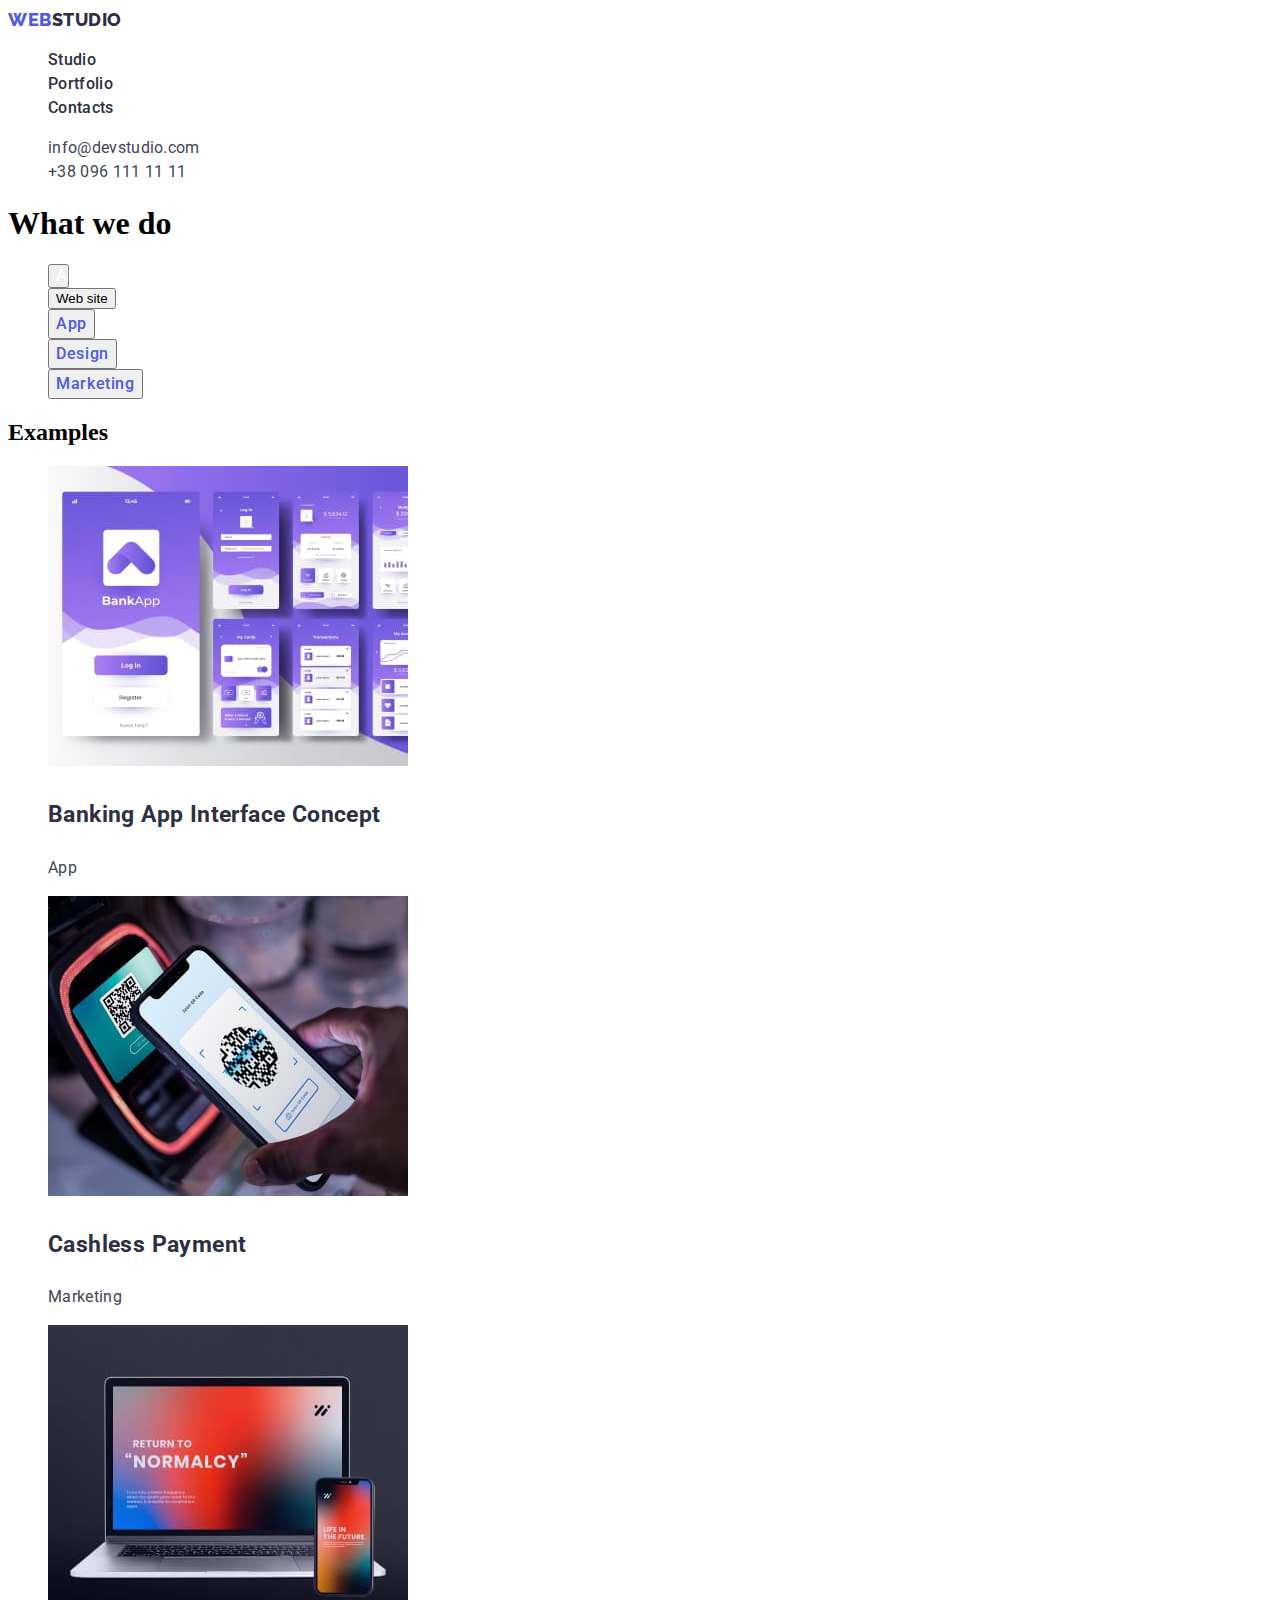
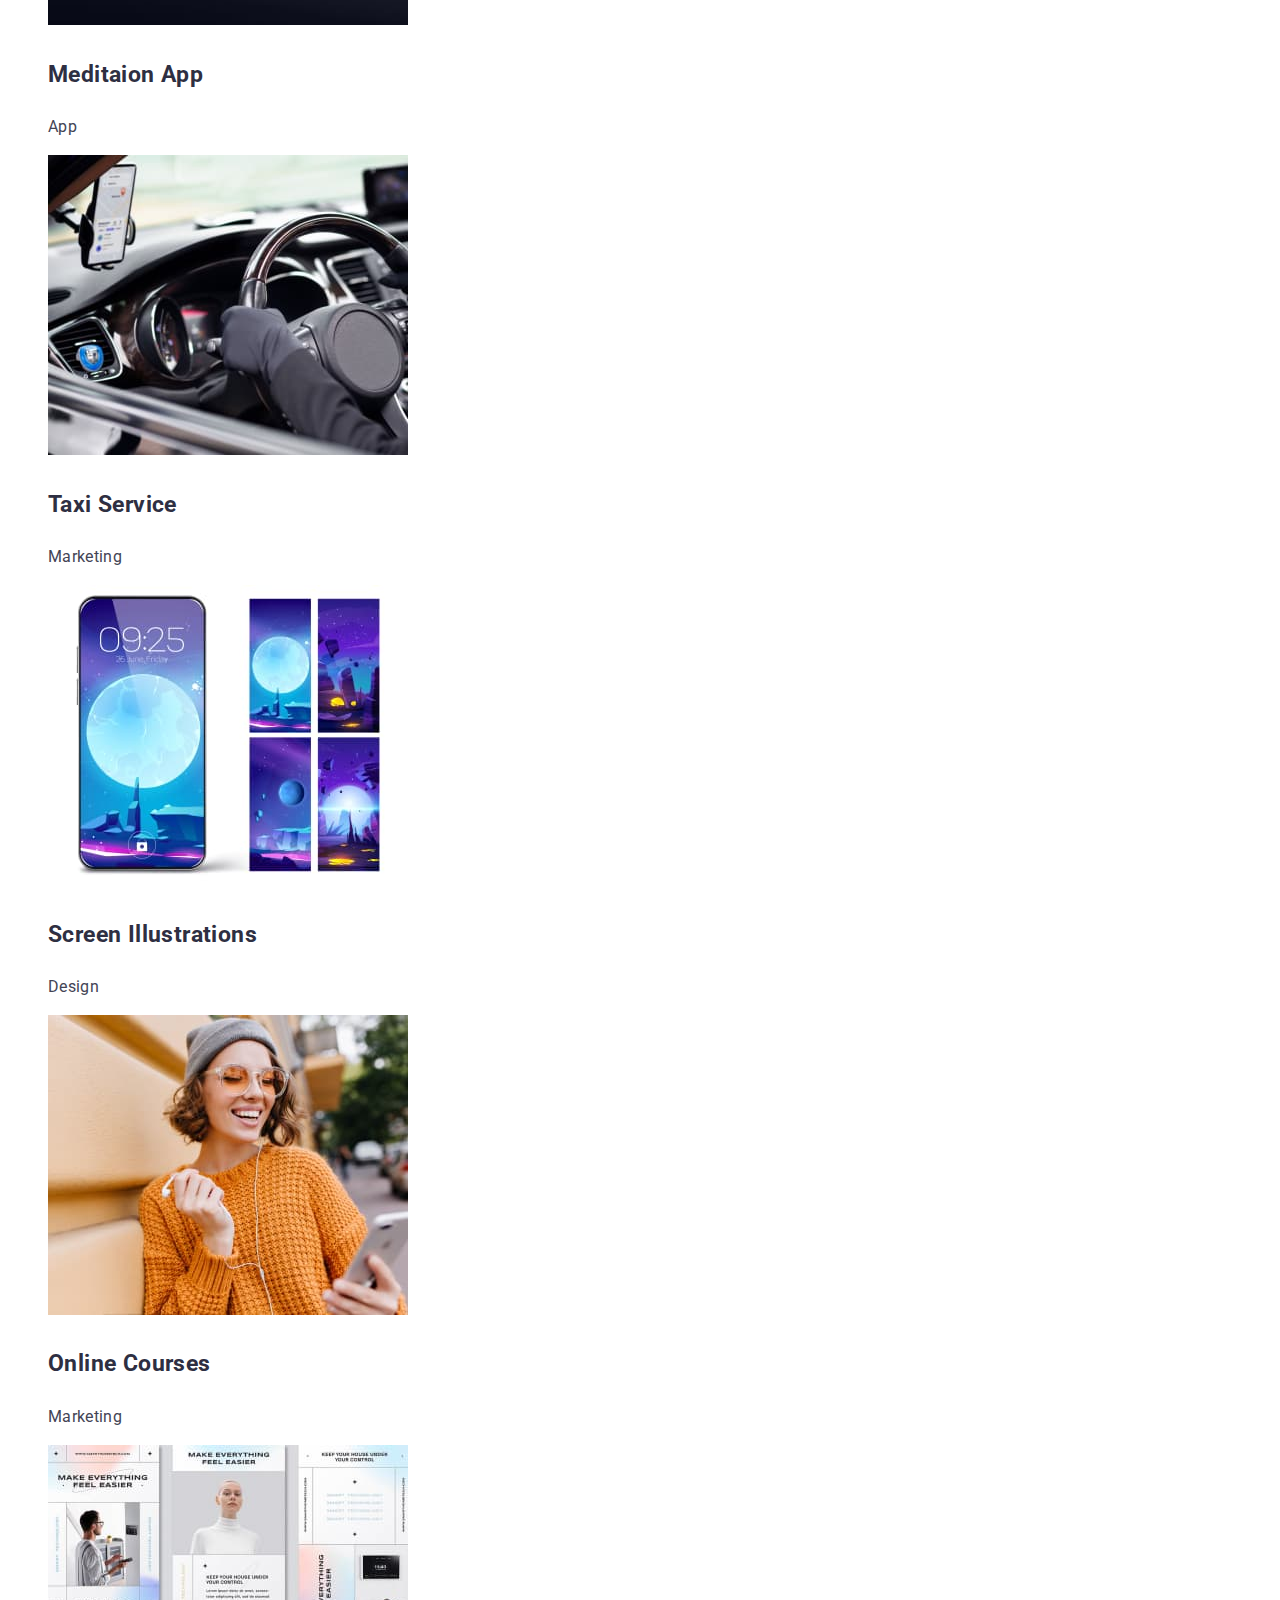
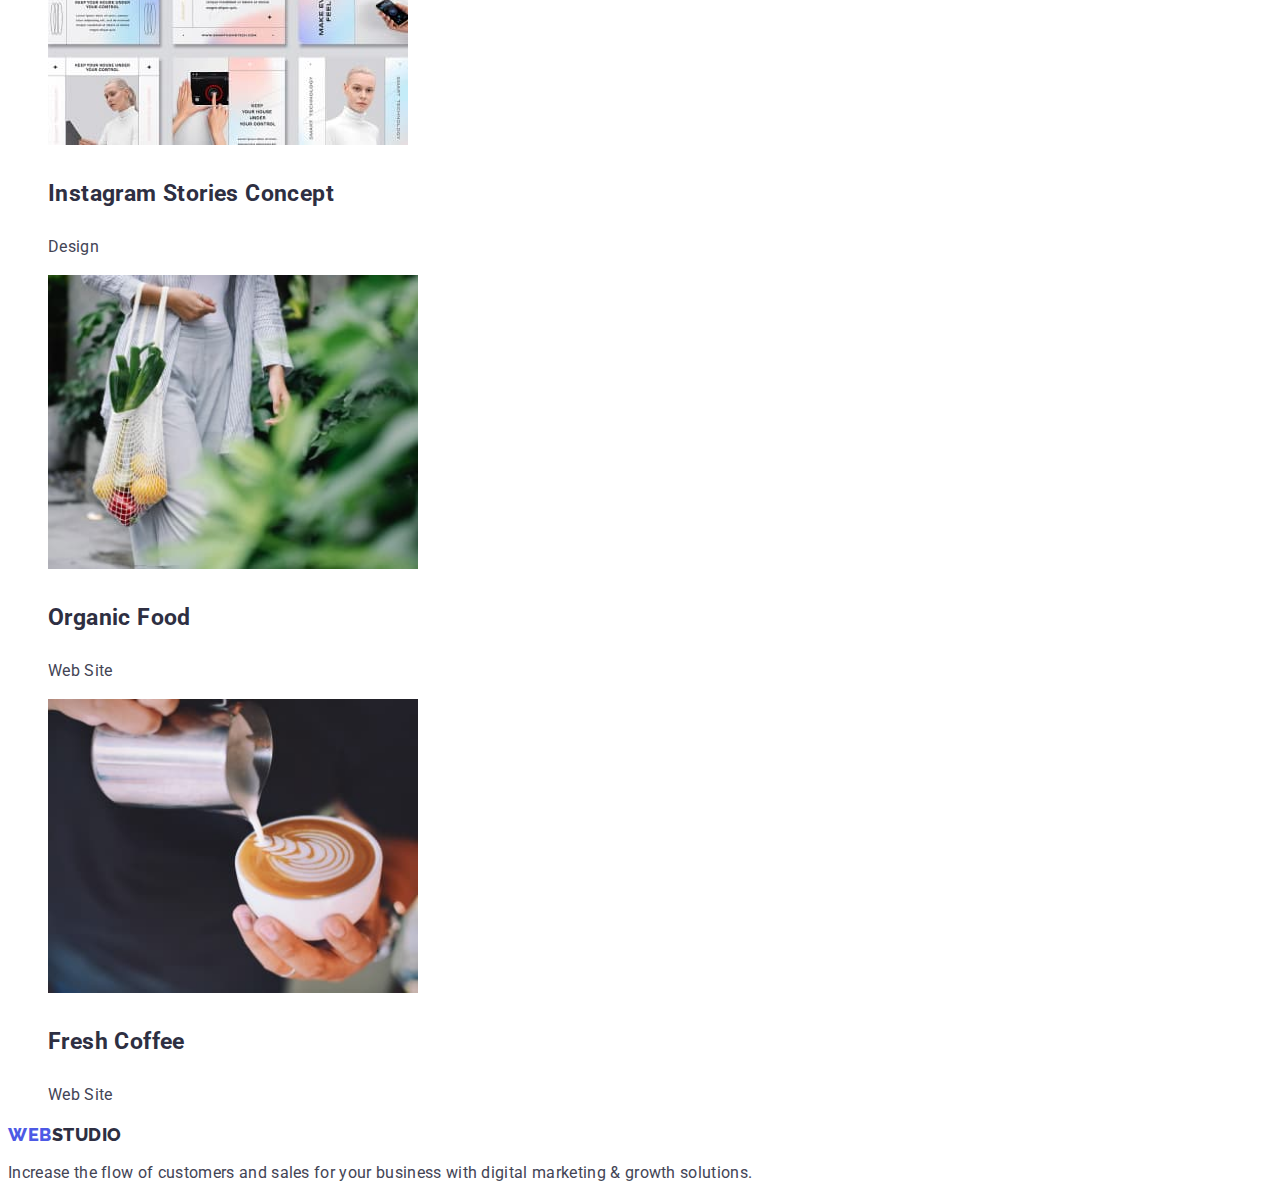
==== portfolio.html @ 1538d52d "Add files via upload" ====
<!DOCTYPE html>
<html lang="en">
<head>
    <meta charset="UTF-8">
    <meta name="viewport" content="width=device-width, initial-scale=1.0">
    <link href="https://fonts.googleapis.com/css2?family=Raleway:wght@700&family=Roboto:wght@400;500;700;900&display=swap" rel="stylesheet">
    <link rel="stylesheet" href="./styles.css">
    <title>Portfolio</title>
</head>
<body class = "page">
<!--header-->
  <header>
    <!--navigation-->
    <nav>
      <a class="logo" href="index.html" >Web<span class="logo-studio-black">Studio</span></a>
      <ul class="navigation">
        <li>
          <a class="list-description" href="./index.html" >Studio</a>
        </li>
        <li>
          <a class="list-description" href="./portfolio.html">Portfolio</a>
        </li>
        <li>
          <a class="list-description" href="#contacts">Contacts</a>
        </li>
      </ul>
    </nav>
    <!--header contacts-->
    <ul class="contacts-header">
      <li>
        <a class="contact-list" href="mailto:info@devstudio.com">info@devstudio.com</a>
      </li>
      <li>
        <a class="contact-list"  href="tel:+380961111111">+38 096 111 11 11</a>
      </li>
    </ul>
  </header>

  <main>
<section>
  <h1 class="hidden-title">What we do</h1>
    <ul class="example-buttons">
      <li><button class="button-portfolio-special" type="button" >All</button></li>
      <!--<class="vector" href="#">-->
        <!--<img src="./images/portfolio/vector.jpg" -->
      <li><button type="button">Web site</button></li>
      <li><button class="button-portfolio" type="button">App</button></li>
      <li><button class="button-portfolio" type="button">Design</button></li>
      <li><button class="button-portfolio" type="button">Marketing</button></li>
      </ul>

    <h2 class="hidden-title">Examples</h2>

    <ul class="example-gallery">
      <li>
        <a class="link" href="#">
          <img src="./images/portfolio/bank-app.jpg" width=360 height=300 alt="Bank app example">
          <h3>Banking App Interface Concept</h3>
          <p class="example-text">App</p>
        </a>
      </li>
      <li>
        <a class="link" href="#">
          <img src="./images/portfolio/code.jpg" width=360 height=300 alt="QR code">
          <h3>Cashless Payment</h3>
          <p class="example-text">Marketing</p>
        </a>
      </li>
      <li>
        <a class="link" href="#">
          <img src="./images/portfolio/return.jpg" width=360 height=300 alt="Meditation app">
          <h3>Meditaion App</h3>
          <p class="example-text">App</p>
        </a>
      </li>
      <li>
        <a class="link" href="#">
          <img src="./images/portfolio/wheel.jpg" width=360 height=300 alt="Taxi Service">
          <h3>Taxi Service</h3>
          <p class="example-text">Marketing</p>
        </a>
      </li>
      <li>
        <a class="link" href="#">
          <img src="./images/portfolio/screen.jpg" width=360 height=300 alt="Phone screen">
          <h3>Screen Illustrations</h3>
          <p class="example-text">Design</p>
        </a>
      </li>
      <li>
        <a class="link" href="#">
          <img src="./images/portfolio/modern.jpg" width=360 height=300 alt="Women with earbuds">
          <h3><span lang="en">Online Courses</span></h3>
          <p class="example-text">Marketing</p>
        </a>
      </li>
     
      <li>
        <a class="link" href="#">
          <img src="./images/portfolio/feautures.jpg" width=360 height=300 alt="Instagram">
          <h3>Instagram Stories Concept</h3>
          <p class="example-text">Design</p>
        </a>
      </li>
      <li>
        <a class="link" href="#">
          <img src="./images/portfolio/nature.jpg" width=370 height=294 alt="Food">
          <h3>Organic Food</h3>
          <p class="example-text">Web Site</p>
        </a>
      </li>
      <li>
        <a class="link" href="#">
          <img src="./images/portfolio/coffee.jpg" width=370 height=294 alt="Coffee">
          <h3>Fresh Coffee</h3>
          <p class="example-text">Web Site</p>
        </a>
      </li>
</ul>

</section>
  </main>

  <footer>
    <a class="logo" href="index.html">Web<span class ="logo-studio-black">Studio</span></a>
    <p class="description">Increase the flow of customers and sales for your business with digital marketing & growth solutions.</p>
</footer>
</body>
</html>
---- styles.css ----
:root{
    --primary-font:'Roboto', sans-serif;
    --secondary-font: 'Raleway';
}
*{
  font-style: normal;
  list-style: none;
  text-decoration: none;
}
/*==================HEADER===============*/
.logo{
    font-family:var( --secondary-font);
font-weight: 800;
font-size: 18px;
line-height: 1.33;
display: flex;
letter-spacing: 0.03em;
text-transform: uppercase;
color: #4D5AE5;
}
.logo-studio-black{
    font-family: var( --secondary-font);
font-style: normal;
font-weight: 800;
font-size: 18px;
line-height: 1.33;
display: flex;
letter-spacing: 0.03em;
text-transform: uppercase;

/* NAVY BLUE */

color: #2E2F42;

}
.list-description{
font-family: var( --primary-font);
font-weight: 500;
font-size: 16px;
line-height: 1.5;
letter-spacing: 0.02em;

/* NAVY BLUE */

color: #2E2F42;
}

.contact-list{
    font-family: var( --primary-font);
    font-weight: 400;
    font-size: 16px;
    line-height: 1.5;
    letter-spacing: 0.02em;
    color: #434455; 
}

/*==================/HEADER===============*/
/*==================HERO===============*/
.main-title{
    font-family: var( --primary-font);
font-weight: 700;
font-size: 56px;
line-height: 1.07;
letter-spacing: 0.02em;
}

.hero-button{
font-family: var( --primary-font);
font-weight: 500;
font-size: 16px;
line-height: 1.5;
display: flex;
align-items: center;
letter-spacing: 0.04em;
color: #FFFFFF;
cursor: pointer;
}
/*==================/HERO===============*/

/*==================Methods===============*/
.methods{
    font-family: var( --primary-font);
font-weight: 500;
font-size: 20px;
line-height: 1.2;
letter-spacing: 0.02em;

/* NAVY BLUE */

color: #2E2F42;
}
.description{
font-family: var( --primary-font);
font-weight: 400;
font-size: 16px;
line-height: 1.2;
letter-spacing: 0.02em;
color: #434455;

}
/*==================/Methods===============*/

/*==================Section===============*/
.subtitle{
    font-family: var( --primary-font);
font-weight: 700;
font-size: 36px;
line-height: 0.9;

letter-spacing: 0.02em;
text-transform: capitalize;

/* NAVY BLUE */
color: #2E2F42;
}

/*==================PORTFOLIO===============*/
.button-portfolio-special{
    width: 21px;
    height: 24px;
    
    /* Button Text */
    
    font-family: var( --primary-font);
    font-weight: 500;
    font-size: 16px;
    line-height: 1.5;
    /* identical to box height, or 150% */
    
    display: flex;
    align-items: center;
    text-align: center;
    letter-spacing: 0.04em;
    
    color: #FFFFFF;
}
/*.vector{
    position: absolute;
    width: 16px;
    height: 16px;
    left: 482px;
    top: 213px;
    
}*/
.button-portfolio{
    font-family: var( --primary-font);
font-weight: 500;
font-size: 16px;
line-height: 1.5;
display: flex;
align-items: center;
text-align: center;
letter-spacing: 0.04em;

/* IRIS */

color: #4D5AE5;
cursor: pointer;

}
/*==================GALLERY===============*/

.link{
    font-family: var( --primary-font);
    font-weight: 500;
    font-size: 20px;
    line-height: 1.5;
    letter-spacing: 0.02em;
    
    /* NAVY BLUE */
    
    color: #2E2F42;
}
.example-text{
    font-family: var( --primary-font);
font-weight: 400;
font-size: 16px;
line-height: 1.5;
letter-spacing: 0.02em;

/* SLATE */

color: #434455;

}
/*==================/GALLERY===============*/
/*==================FOOTER===============*/
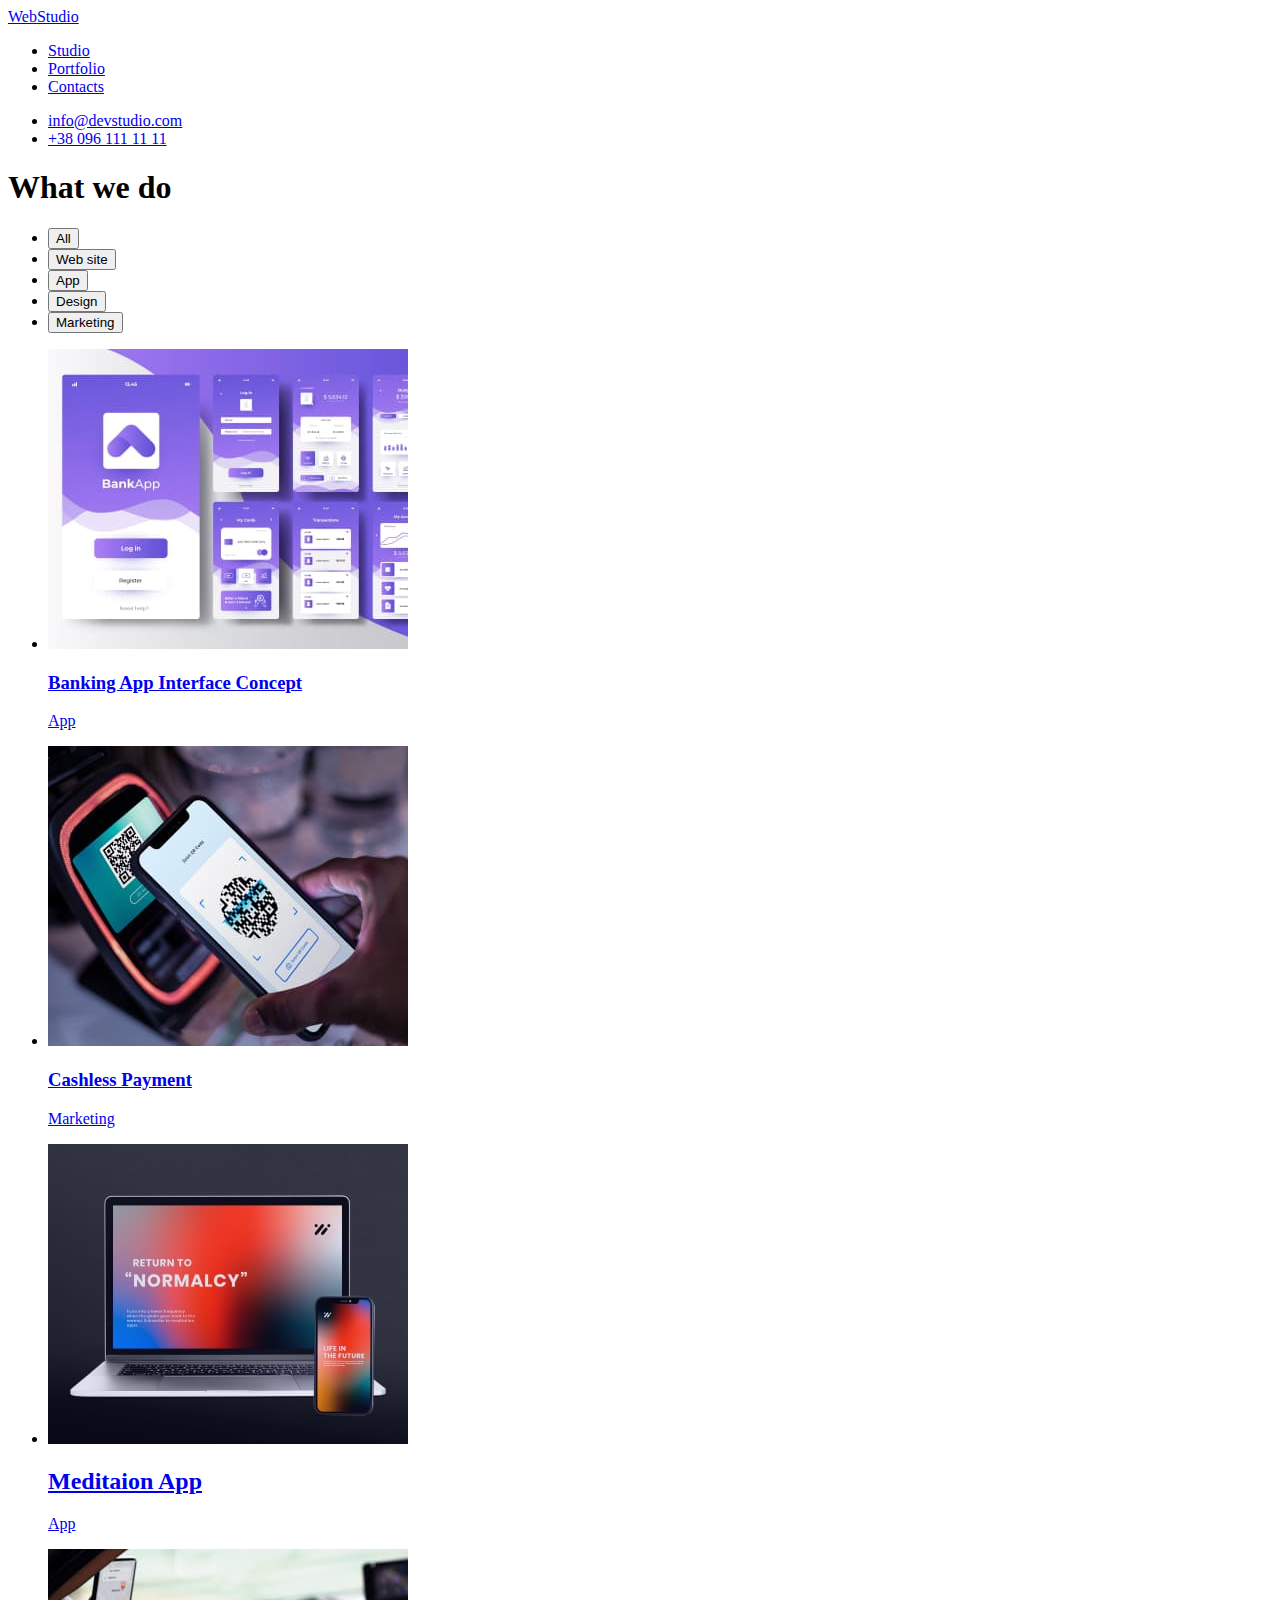
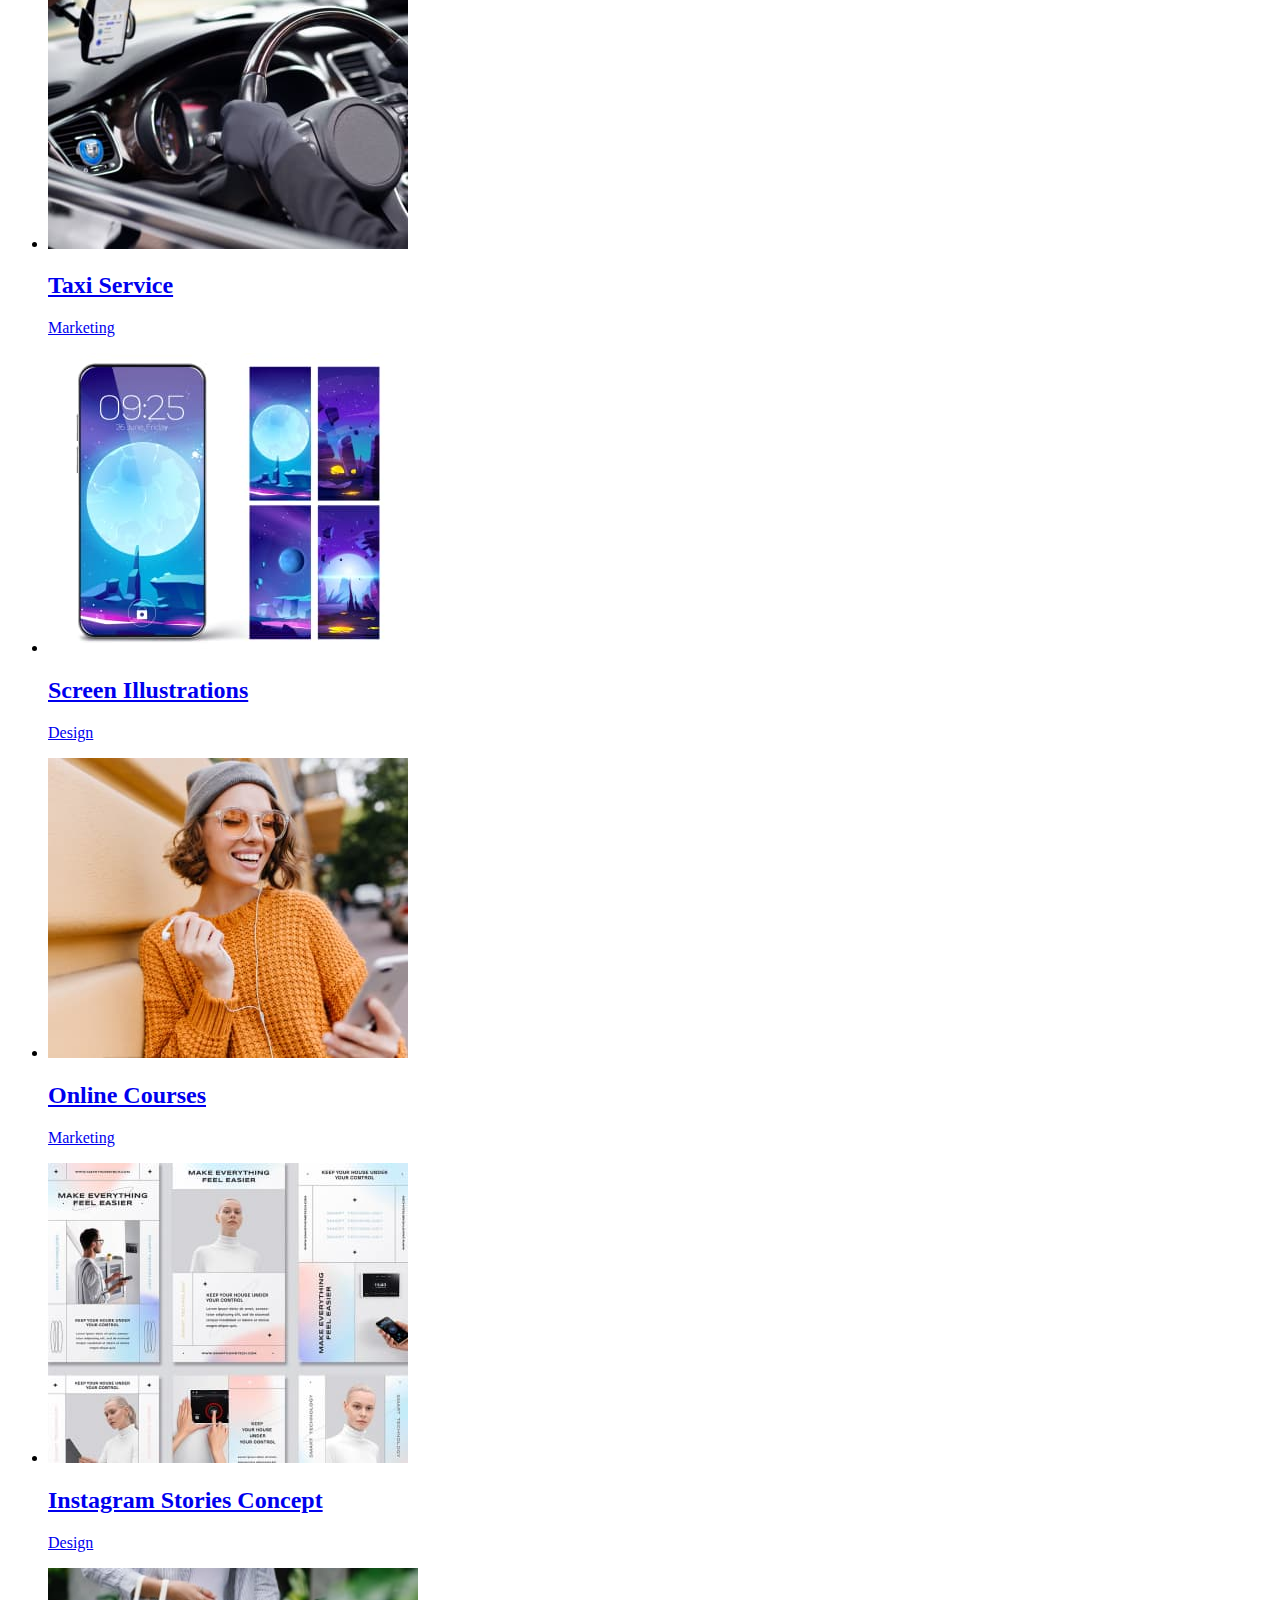
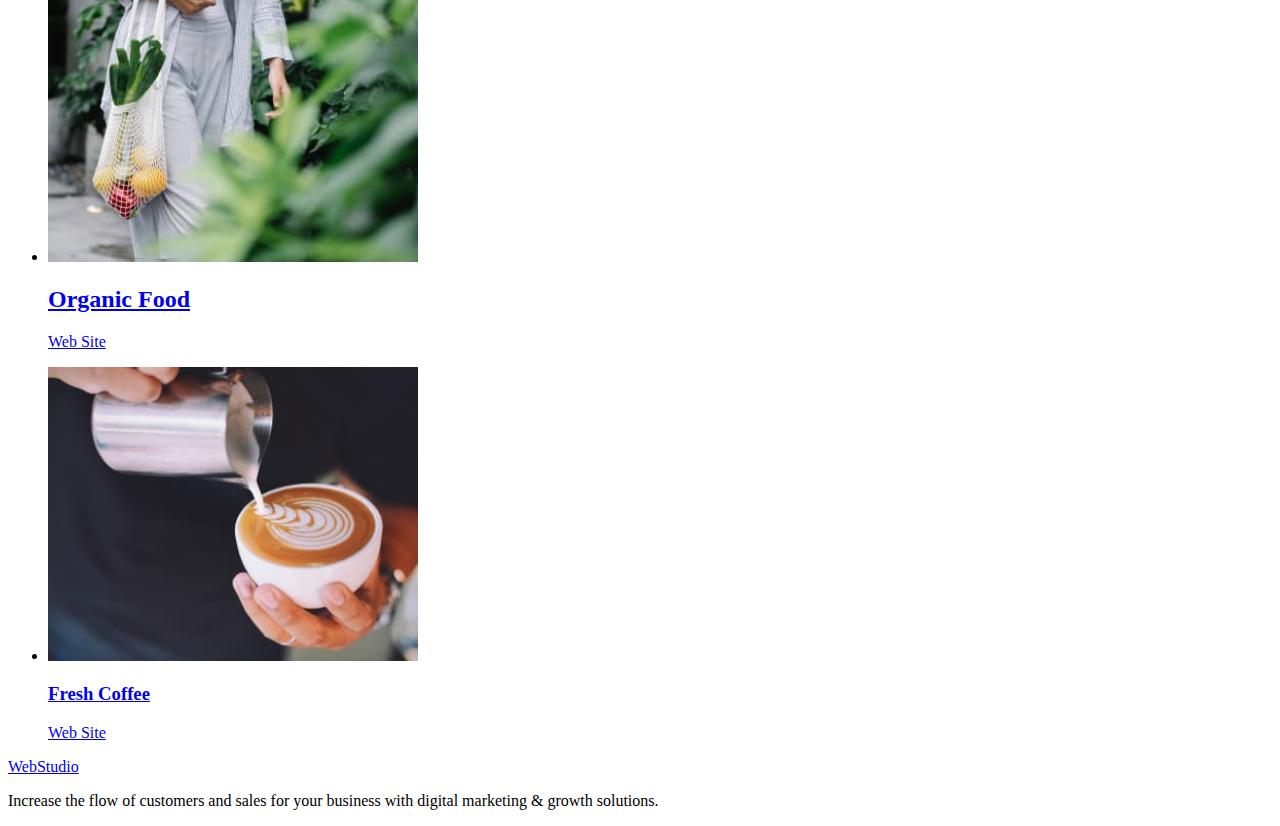
==== commit 2bcdcd04: "Add files via upload" ====
--- a/portfolio.html
+++ b/portfolio.html
@@ -3,8 +3,8 @@
 <head>
     <meta charset="UTF-8">
     <meta name="viewport" content="width=device-width, initial-scale=1.0">
-    <link href="https://fonts.googleapis.com/css2?family=Raleway:wght@700&family=Roboto:wght@400;500;700;900&display=swap" rel="stylesheet">
-    <link rel="stylesheet" href="./styles.css">
+    <link href="https://fonts.googleapis.com/css2?family=Raleway:wght@800&family=Roboto:wght@400;500;700;900&display=swap" rel="stylesheet">
+    <link rel="stylesheet" href="./css/styles.css">
     <title>Portfolio</title>
 </head>
 <body class = "page">
@@ -12,26 +12,26 @@
   <header>
     <!--navigation-->
     <nav>
-      <a class="logo" href="index.html" >Web<span class="logo-studio-black">Studio</span></a>
-      <ul class="navigation">
+      <a class ="logo" href="index.html" >Web<span class="logo-studio-black">Studio</span></a>
+      <ul class ="navigation list">
         <li>
-          <a class="list-description" href="./index.html" >Studio</a>
+          <a class="nav-link link" href="./index.html" >Studio</a>
         </li>
         <li>
-          <a class="list-description" href="./portfolio.html">Portfolio</a>
+          <a class ="nav-link link" href="./portfolio.html">Portfolio</a>
         </li>
         <li>
-          <a class="list-description" href="#contacts">Contacts</a>
+          <a class ="nav-link link" href="#contacts">Contacts</a>
         </li>
       </ul>
     </nav>
     <!--header contacts-->
-    <ul class="contacts-header">
+    <ul class="contacts-header list">
       <li>
-        <a class="contact-list" href="mailto:info@devstudio.com">info@devstudio.com</a>
+        <a class ="contact-link link" href="mailto:info@devstudio.com">info@devstudio.com</a>
       </li>
       <li>
-        <a class="contact-list"  href="tel:+380961111111">+38 096 111 11 11</a>
+        <a class ="contact-link link"  href="tel:+380961111111">+38 096 111 11 11</a>
       </li>
     </ul>
   </header>
@@ -39,78 +39,77 @@
   <main>
 <section>
   <h1 class="hidden-title">What we do</h1>
-    <ul class="example-buttons">
+    <ul class="example-buttons list">
       <li><button class="button-portfolio-special" type="button" >All</button></li>
       <!--<class="vector" href="#">-->
         <!--<img src="./images/portfolio/vector.jpg" -->
-      <li><button type="button">Web site</button></li>
+      <li><button class ="button-portfolio" type="button">Web site</button></li>
       <li><button class="button-portfolio" type="button">App</button></li>
       <li><button class="button-portfolio" type="button">Design</button></li>
       <li><button class="button-portfolio" type="button">Marketing</button></li>
       </ul>
 
-    <h2 class="hidden-title">Examples</h2>
 
-    <ul class="example-gallery">
+    <ul class="example-gallery list">
       <li>
-        <a class="link" href="#">
+        <a class="link-portfolio" href="#">
           <img src="./images/portfolio/bank-app.jpg" width=360 height=300 alt="Bank app example">
           <h3>Banking App Interface Concept</h3>
           <p class="example-text">App</p>
         </a>
       </li>
       <li>
-        <a class="link" href="#">
+        <a class="link-portfolio" href="#">
           <img src="./images/portfolio/code.jpg" width=360 height=300 alt="QR code">
           <h3>Cashless Payment</h3>
           <p class="example-text">Marketing</p>
         </a>
       </li>
       <li>
-        <a class="link" href="#">
+        <a class="link-portfolio" href="#">
           <img src="./images/portfolio/return.jpg" width=360 height=300 alt="Meditation app">
-          <h3>Meditaion App</h3>
+          <h2>Meditaion App</h2>
           <p class="example-text">App</p>
         </a>
       </li>
       <li>
-        <a class="link" href="#">
+        <a class="link-portfolio" href="#">
           <img src="./images/portfolio/wheel.jpg" width=360 height=300 alt="Taxi Service">
-          <h3>Taxi Service</h3>
+          <h2>Taxi Service</h2>
           <p class="example-text">Marketing</p>
         </a>
       </li>
       <li>
-        <a class="link" href="#">
+        <a class="link-portfolio" href="#">
           <img src="./images/portfolio/screen.jpg" width=360 height=300 alt="Phone screen">
-          <h3>Screen Illustrations</h3>
+          <h2>Screen Illustrations</h2>
           <p class="example-text">Design</p>
         </a>
       </li>
       <li>
-        <a class="link" href="#">
+        <a class="link-portfolio" href="#">
           <img src="./images/portfolio/modern.jpg" width=360 height=300 alt="Women with earbuds">
-          <h3><span lang="en">Online Courses</span></h3>
+          <h2><span lang="en">Online Courses</span></h2>
           <p class="example-text">Marketing</p>
         </a>
       </li>
      
       <li>
-        <a class="link" href="#">
+        <a class="link-portfolio" href="#">
           <img src="./images/portfolio/feautures.jpg" width=360 height=300 alt="Instagram">
-          <h3>Instagram Stories Concept</h3>
+          <h2>Instagram Stories Concept</h2>
           <p class="example-text">Design</p>
         </a>
       </li>
       <li>
-        <a class="link" href="#">
+        <a class="link-portfolio" href="#">
           <img src="./images/portfolio/nature.jpg" width=370 height=294 alt="Food">
-          <h3>Organic Food</h3>
+          <h2>Organic Food</h2>
           <p class="example-text">Web Site</p>
         </a>
       </li>
       <li>
-        <a class="link" href="#">
+        <a class="link-portfolio" href="#">
           <img src="./images/portfolio/coffee.jpg" width=370 height=294 alt="Coffee">
           <h3>Fresh Coffee</h3>
           <p class="example-text">Web Site</p>
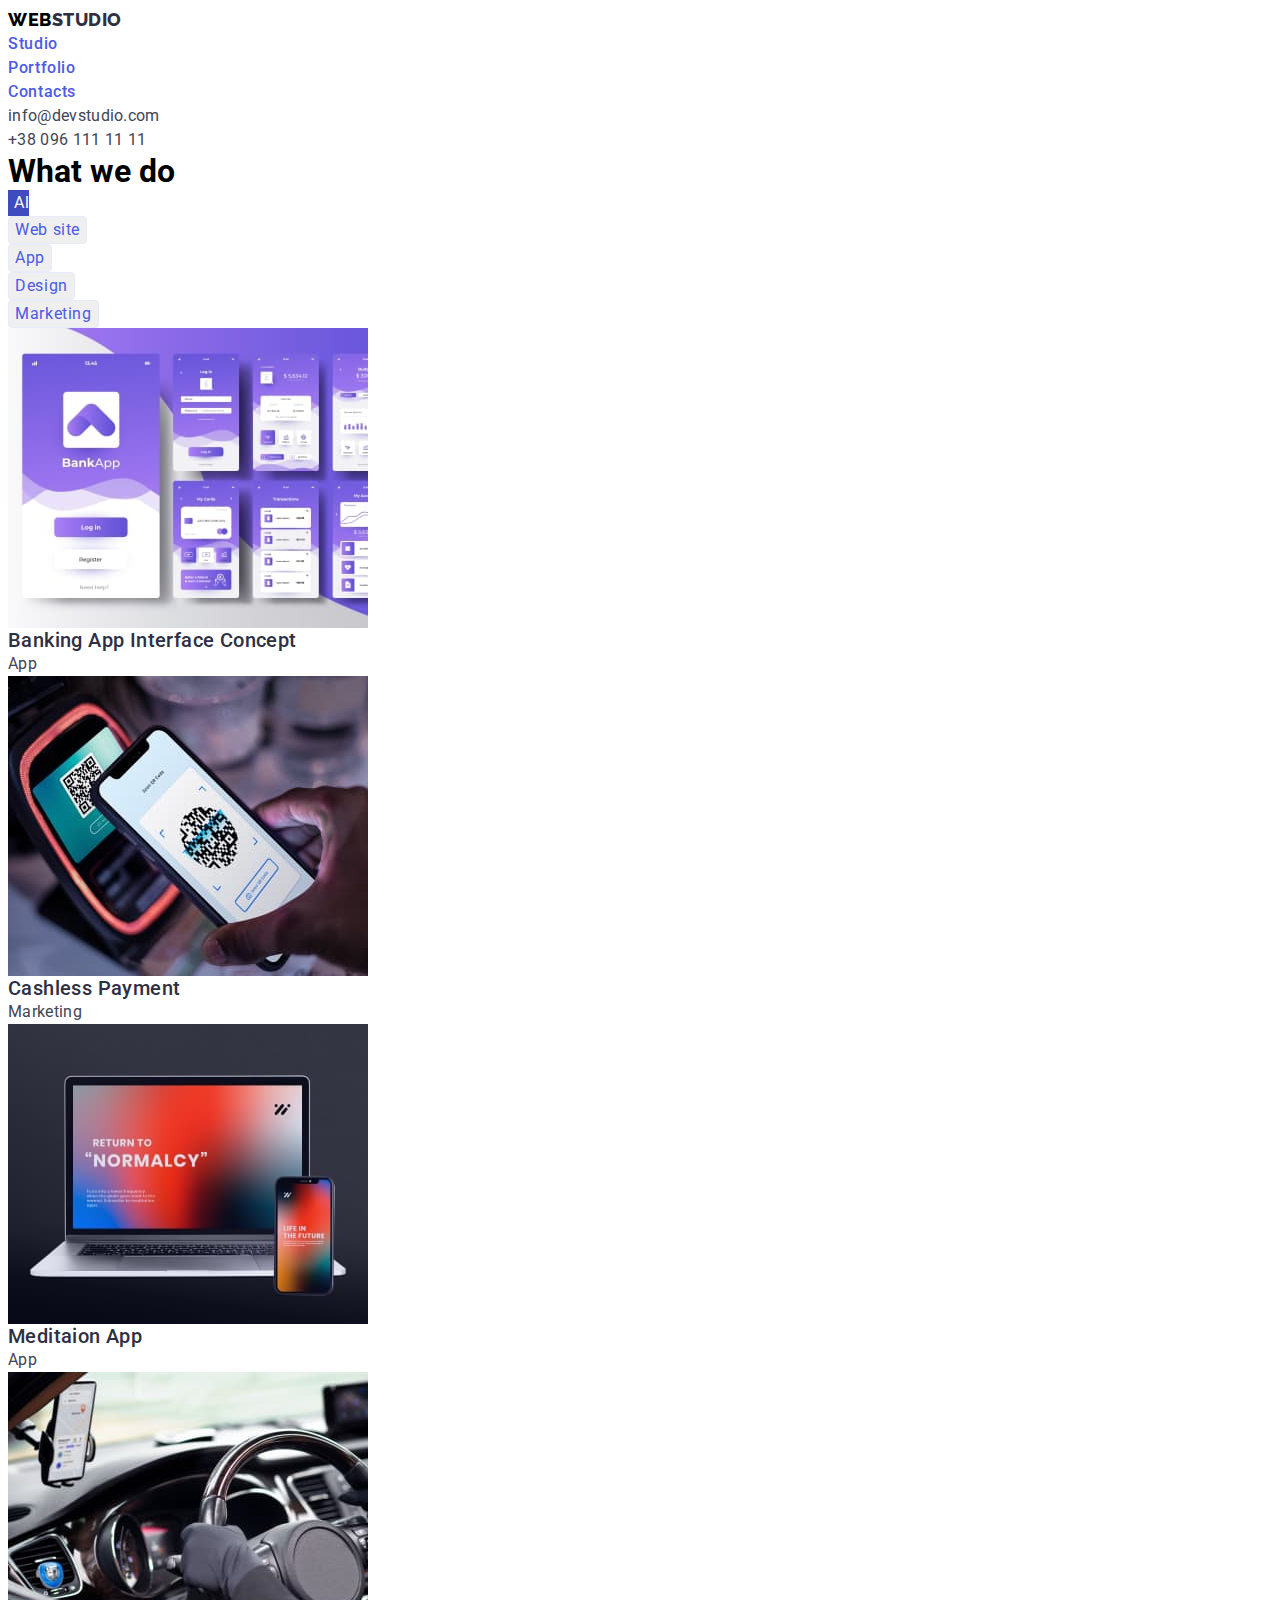
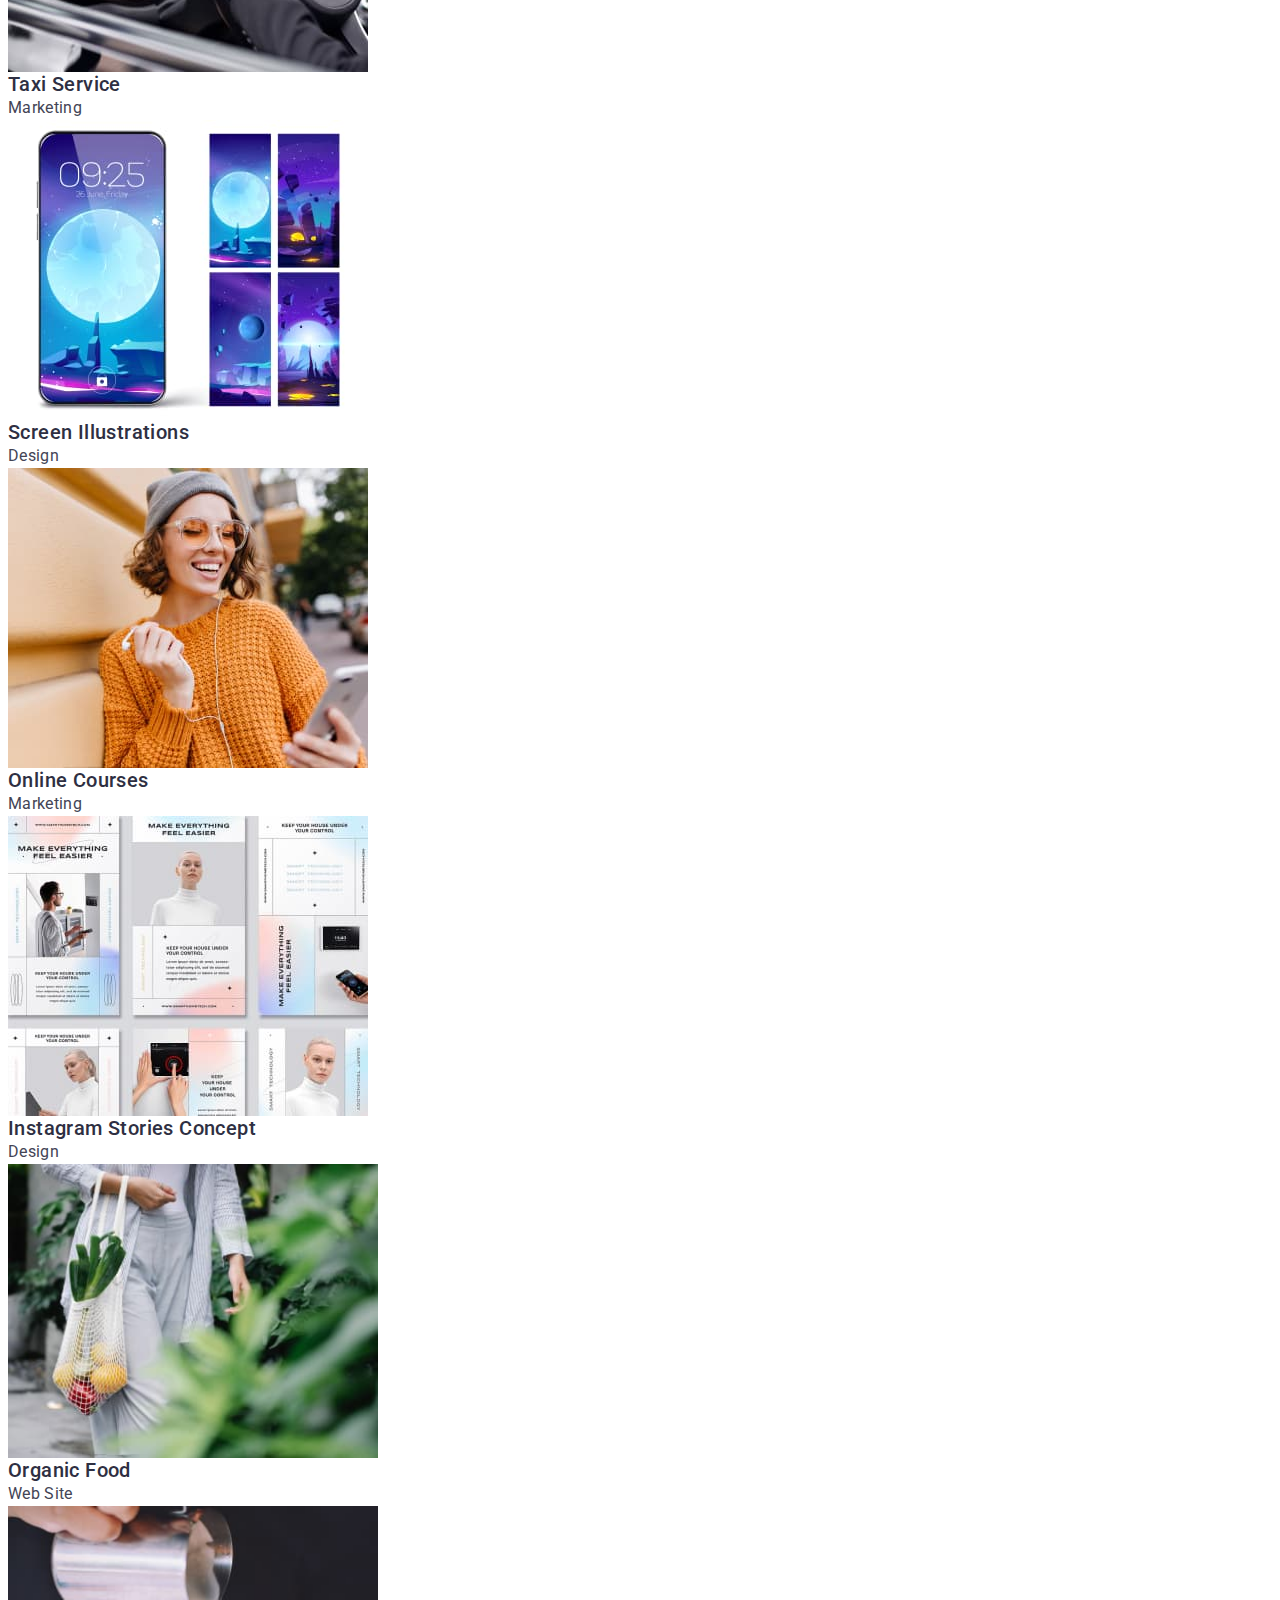
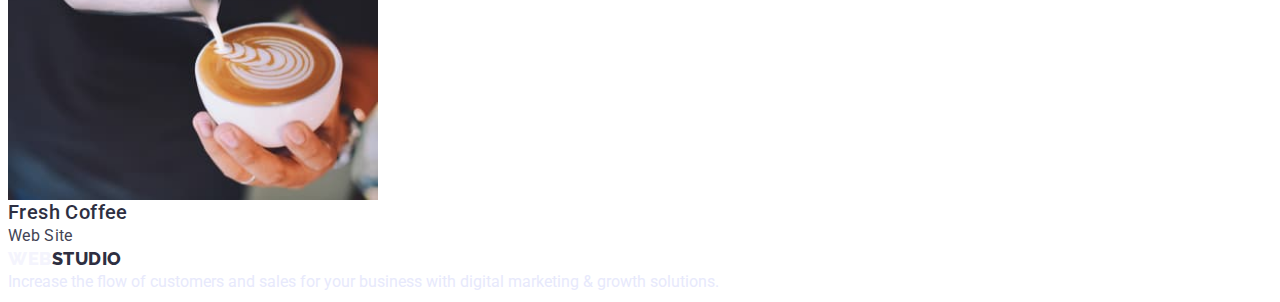
==== commit 003db413: "Add files via upload" ====
--- a/portfolio.html
+++ b/portfolio.html
@@ -12,7 +12,7 @@
   <header>
     <!--navigation-->
     <nav>
-      <a class ="logo" href="index.html" >Web<span class="logo-studio-black">Studio</span></a>
+      <a class ="logo list" href="index.html" >Web<span class="logo-studio-black">Studio</span></a>
       <ul class ="navigation list">
         <li>
           <a class="nav-link link" href="./index.html" >Studio</a>
@@ -26,7 +26,7 @@
       </ul>
     </nav>
     <!--header contacts-->
-    <ul class="contacts-header list">
+    <ul class="contacts-header list ">
       <li>
         <a class ="contact-link link" href="mailto:info@devstudio.com">info@devstudio.com</a>
       </li>
@@ -38,80 +38,87 @@
 
   <main>
 <section>
+                <!--h1 hidden-->
   <h1 class="hidden-title">What we do</h1>
-    <ul class="example-buttons list">
+    <ul class= "example-buttons list ">
       <li><button class="button-portfolio-special" type="button" >All</button></li>
       <!--<class="vector" href="#">-->
         <!--<img src="./images/portfolio/vector.jpg" -->
-      <li><button class ="button-portfolio" type="button">Web site</button></li>
-      <li><button class="button-portfolio" type="button">App</button></li>
-      <li><button class="button-portfolio" type="button">Design</button></li>
-      <li><button class="button-portfolio" type="button">Marketing</button></li>
+      <li>
+        <button type="button" class ="button-portfolio">Web site</button>
+      </li>
+      <li>
+        <button type="button" class="button-portfolio">App</button>
+      </li>
+      <li>
+        <button type="button" class="button-portfolio">Design</button>
+      </li>
+      <li>
+        <button type="button" class="button-portfolio">Marketing</button>
+      </li>
       </ul>
-
-
-    <ul class="example-gallery list">
+    <ul class= "example-gallery list">
       <li>
-        <a class="link-portfolio" href="#">
+        <a class="link-portfolio link" href="#">
           <img src="./images/portfolio/bank-app.jpg" width=360 height=300 alt="Bank app example">
-          <h3>Banking App Interface Concept</h3>
+          <h2 class="section-sub-title">Banking App Interface Concept</h2>
           <p class="example-text">App</p>
         </a>
       </li>
       <li>
-        <a class="link-portfolio" href="#">
+        <a class="link-portfolio link" href="#">
           <img src="./images/portfolio/code.jpg" width=360 height=300 alt="QR code">
-          <h3>Cashless Payment</h3>
+          <h2 class="section-sub-title">Cashless Payment</h2>
           <p class="example-text">Marketing</p>
         </a>
       </li>
       <li>
-        <a class="link-portfolio" href="#">
+        <a class="link-portfolio link" href="#">
           <img src="./images/portfolio/return.jpg" width=360 height=300 alt="Meditation app">
-          <h2>Meditaion App</h2>
+          <h2 class="section-sub-title">Meditaion App</h2>
           <p class="example-text">App</p>
         </a>
       </li>
       <li>
-        <a class="link-portfolio" href="#">
+        <a class="link-portfolio link" href="#">
           <img src="./images/portfolio/wheel.jpg" width=360 height=300 alt="Taxi Service">
-          <h2>Taxi Service</h2>
+          <h2 class="section-sub-title">Taxi Service</h2>
           <p class="example-text">Marketing</p>
         </a>
       </li>
       <li>
-        <a class="link-portfolio" href="#">
+        <a class="link-portfolio link" href="#">
           <img src="./images/portfolio/screen.jpg" width=360 height=300 alt="Phone screen">
-          <h2>Screen Illustrations</h2>
+          <h2 class="section-sub-title">Screen Illustrations</h2>
           <p class="example-text">Design</p>
         </a>
       </li>
       <li>
-        <a class="link-portfolio" href="#">
+        <a class="link-portfolio link" href="#">
           <img src="./images/portfolio/modern.jpg" width=360 height=300 alt="Women with earbuds">
-          <h2><span lang="en">Online Courses</span></h2>
+          <h2 class="section-sub-title"><span lang="en">Online Courses</span></h2>
           <p class="example-text">Marketing</p>
         </a>
       </li>
-     
+  
       <li>
-        <a class="link-portfolio" href="#">
+        <a class="link-portfolio link" href="#">
           <img src="./images/portfolio/feautures.jpg" width=360 height=300 alt="Instagram">
-          <h2>Instagram Stories Concept</h2>
+          <h2 class="section-sub-title">Instagram Stories Concept</h2>
           <p class="example-text">Design</p>
         </a>
       </li>
       <li>
-        <a class="link-portfolio" href="#">
+        <a class="link-portfolio link" href="#">
           <img src="./images/portfolio/nature.jpg" width=370 height=294 alt="Food">
-          <h2>Organic Food</h2>
+          <h2 class="section-sub-title">Organic Food</h2>
           <p class="example-text">Web Site</p>
         </a>
       </li>
       <li>
-        <a class="link-portfolio" href="#">
+        <a class="link-portfolio link" href="#">
           <img src="./images/portfolio/coffee.jpg" width=370 height=294 alt="Coffee">
-          <h3>Fresh Coffee</h3>
+          <h2 class="section-sub-title">Fresh Coffee</h2>
           <p class="example-text">Web Site</p>
         </a>
       </li>
@@ -121,8 +128,8 @@
   </main>
 
   <footer>
-    <a class="logo" href="index.html">Web<span class ="logo-studio-black">Studio</span></a>
-    <p class="description">Increase the flow of customers and sales for your business with digital marketing & growth solutions.</p>
+    <a class="footer-logo list" href="index.html">Web<span class ="logo-studio-black">Studio</span></a>
+    <p class="footer-description">Increase the flow of customers and sales for your business with digital marketing & growth solutions.</p>
 </footer>
 </body>
 </html>--- a/css/styles.css
+++ b/css/styles.css
@@ -0,0 +1,251 @@
+:root{
+    --primary-font:'Roboto', sans-serif;
+    --secondary-font: 'Raleway';
+
+}
+
+h1,
+h2,
+h3,
+h4,
+h5,
+h6,
+p
+{
+    margin-top: 0;
+    margin-bottom:0;
+
+}
+
+ul{
+    margin-top: 0;
+    margin-bottom: 0;
+    padding-left: 0;
+}
+img{
+    display: block;
+}
+button{
+    cursor: pointer;
+    border:none;
+
+}
+
+.list{
+    list-style: none;
+    text-decoration: none;
+
+}
+body{
+    font-family: var( --primary-font);
+}
+.container{
+    width: 1500px;
+    margin-left: auto;
+    margin-right: auto;
+    padding-left:15px ;
+    padding-right:15px;
+
+}
+
+.link{
+    text-decoration: none;
+
+}
+    
+/*==================HEADER===============*/
+.logo{
+font-family: 'Raleway';   
+font-size: 18px;
+font-weight: 800;
+line-height: 1.33;
+display: flex;
+letter-spacing: 0.03em;
+text-transform: uppercase;
+color: var( --secondary-font);
+}
+.logo-studio-black{
+
+/* NAVY BLUE */
+
+color: #2E2F42;
+}
+.contact-link:hover{
+    color: #434455; 
+    color: #404BBF;
+}
+.contact-link{
+    font-family: 'Roboto';
+    font-weight: 400;
+    color: #434455;
+    font-size: 16px;
+    line-height: 1.5;
+    letter-spacing: 0.02em;
+
+}
+/*==================/HEADER===============*/
+/*==================HERO===============*/
+.main-title{
+font-family: 'Roboto';
+font-weight: 700;
+font-size: 56px;
+line-height: 1.07;
+letter-spacing: 0.02em;
+font-weight: 700;
+color: #FFFFFF;
+
+}
+
+.hero-button:hover,
+.hero-button:focus{
+    background-color: #4D5AE5;  
+}
+
+
+
+.hero-button{
+    font-family: 'Roboto';
+    display: inline-block;
+    font-weight: 500;
+    font-size: 16px;
+    line-height: 1.5;
+    align-items: center;
+    letter-spacing: 0.04em;
+    border:none;
+    color: #FFFFFF;
+    background-color: #353535;
+
+}
+.nav-link focus,
+.nav-link hover{
+    background:#E7E9FC; 
+    color: #4D5AE5;
+}
+
+.nav-link{
+    font-family: 'Roboto';
+    font-weight: 500;
+    color: #4D5AE5;
+    font-size: 16px;
+    line-height: 1.5;
+    letter-spacing: 0.04em;
+    cursor: pointer;
+    border: none;
+}
+
+/*==================/HERO===============*/
+
+/*==================Methods===============*/
+.methods{
+    font-weight: 500;
+    font-size: 20px;
+    line-height: 1.2;
+color:
+/*NAVY BLUE*/
+#2E2F42;
+
+}
+
+.description{
+font-size: 16px;
+line-height: 1.2;
+letter-spacing: 0.02em;
+color: #434455;
+
+}
+/*==================/Methods===============*/
+
+/*==================Section===============*/
+.subtitle{
+font-family: 'Roboto';
+font-weight: 700;
+font-size: 36px;
+line-height: 0.9;
+letter-spacing: 0.02em;
+text-transform: capitalize;
+
+/* NAVY BLUE */
+color: #2E2F42;
+}
+
+/*==================PORTFOLIO===============*/
+.button-portfolio-special{
+    background-color: #404BBF;
+    font-family: 'Roboto';
+    width: 21px;
+    border:none;
+    font-size: 16px;
+    line-height: 1.5;
+    
+    display: flex;
+    align-items: center;
+    text-align: center;
+    letter-spacing: 0.04em;
+    color: #FFFFFF;
+
+}
+.button-portfolio :focus{
+    color: #4D5AE5;
+    background: #f4f4fd;
+}
+.button-portfolio{
+    font-family: 'Roboto';
+font-size: 16px;
+line-height: 1.5;
+display: flex;
+align-items: center;
+text-align: center;
+letter-spacing: 0.04em;
+border:none;
+color: #4D5AE5;
+cursor: pointer;
+border: 1px solid #E7E9FC;
+border-radius: 4px;
+}
+
+/*===================Section====================*/
+.section-sub-title{
+font-family: 'Roboto';
+font-weight: 500;
+font-size: 20px;
+line-height: 1.2;
+letter-spacing: 0.02em;
+
+/* NAVY BLUE */
+
+color: #2E2F42;
+}
+
+.example-text{
+    font-family: 'Roboto';
+    font-size: 16px;
+    font-weight: 400;
+    line-height: 1.5;
+    letter-spacing: 0.02em;
+    color: #434455; 
+}
+
+/*=================/SECTION=====================*/
+
+/*==================FOOTER===============*/
+.footer-logo{
+    font-family: "Raleway";
+    font-style: normal;
+    font-weight: 800;
+    font-size: 18px;
+    line-height: 1.2;
+    letter-spacing: 0.03em;
+    text-transform: uppercase;
+    color: #F4F4FD;
+    text-decoration: none;
+}
+.footer-description{
+font-weight: 400;
+font-size: 16px;
+line-height: 24px;
+
+/* CORNFLOWER */
+
+color: #E7E9FC;
+}
+/*=================/FOOTER===============*/
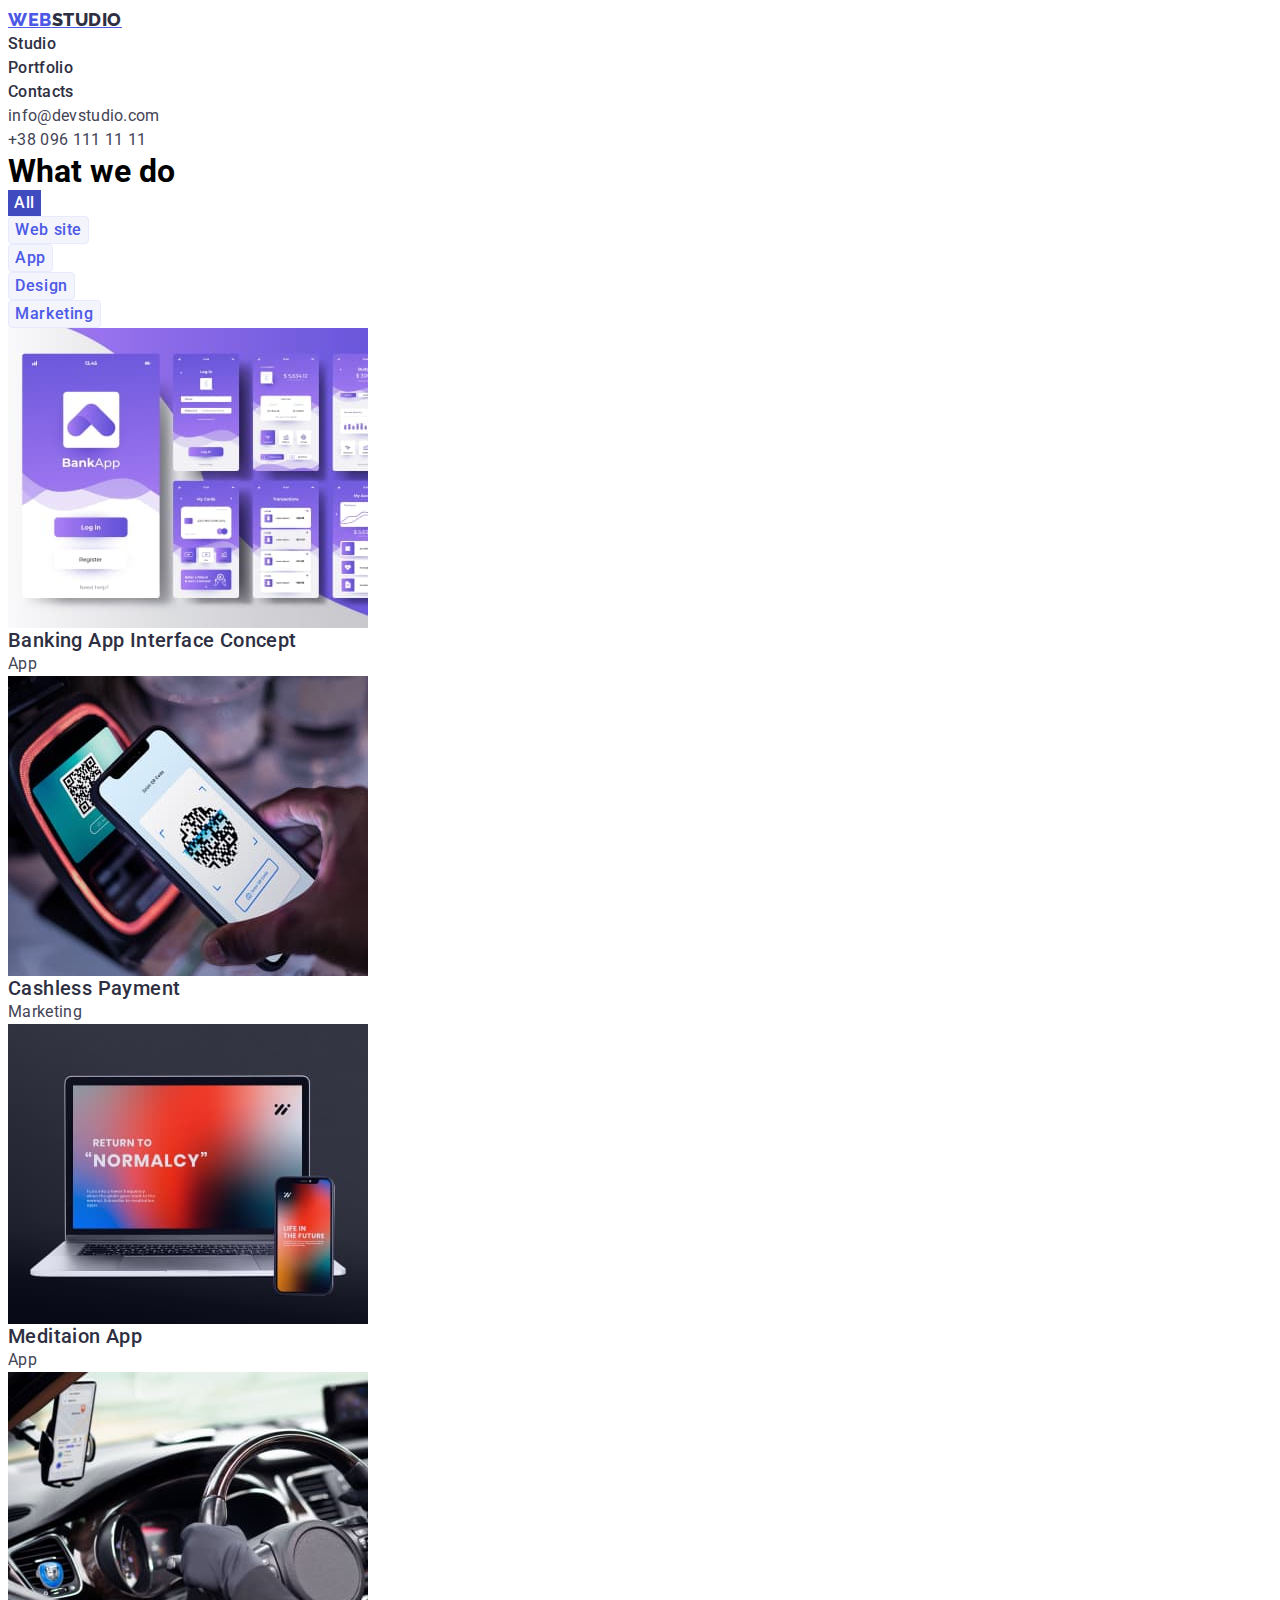
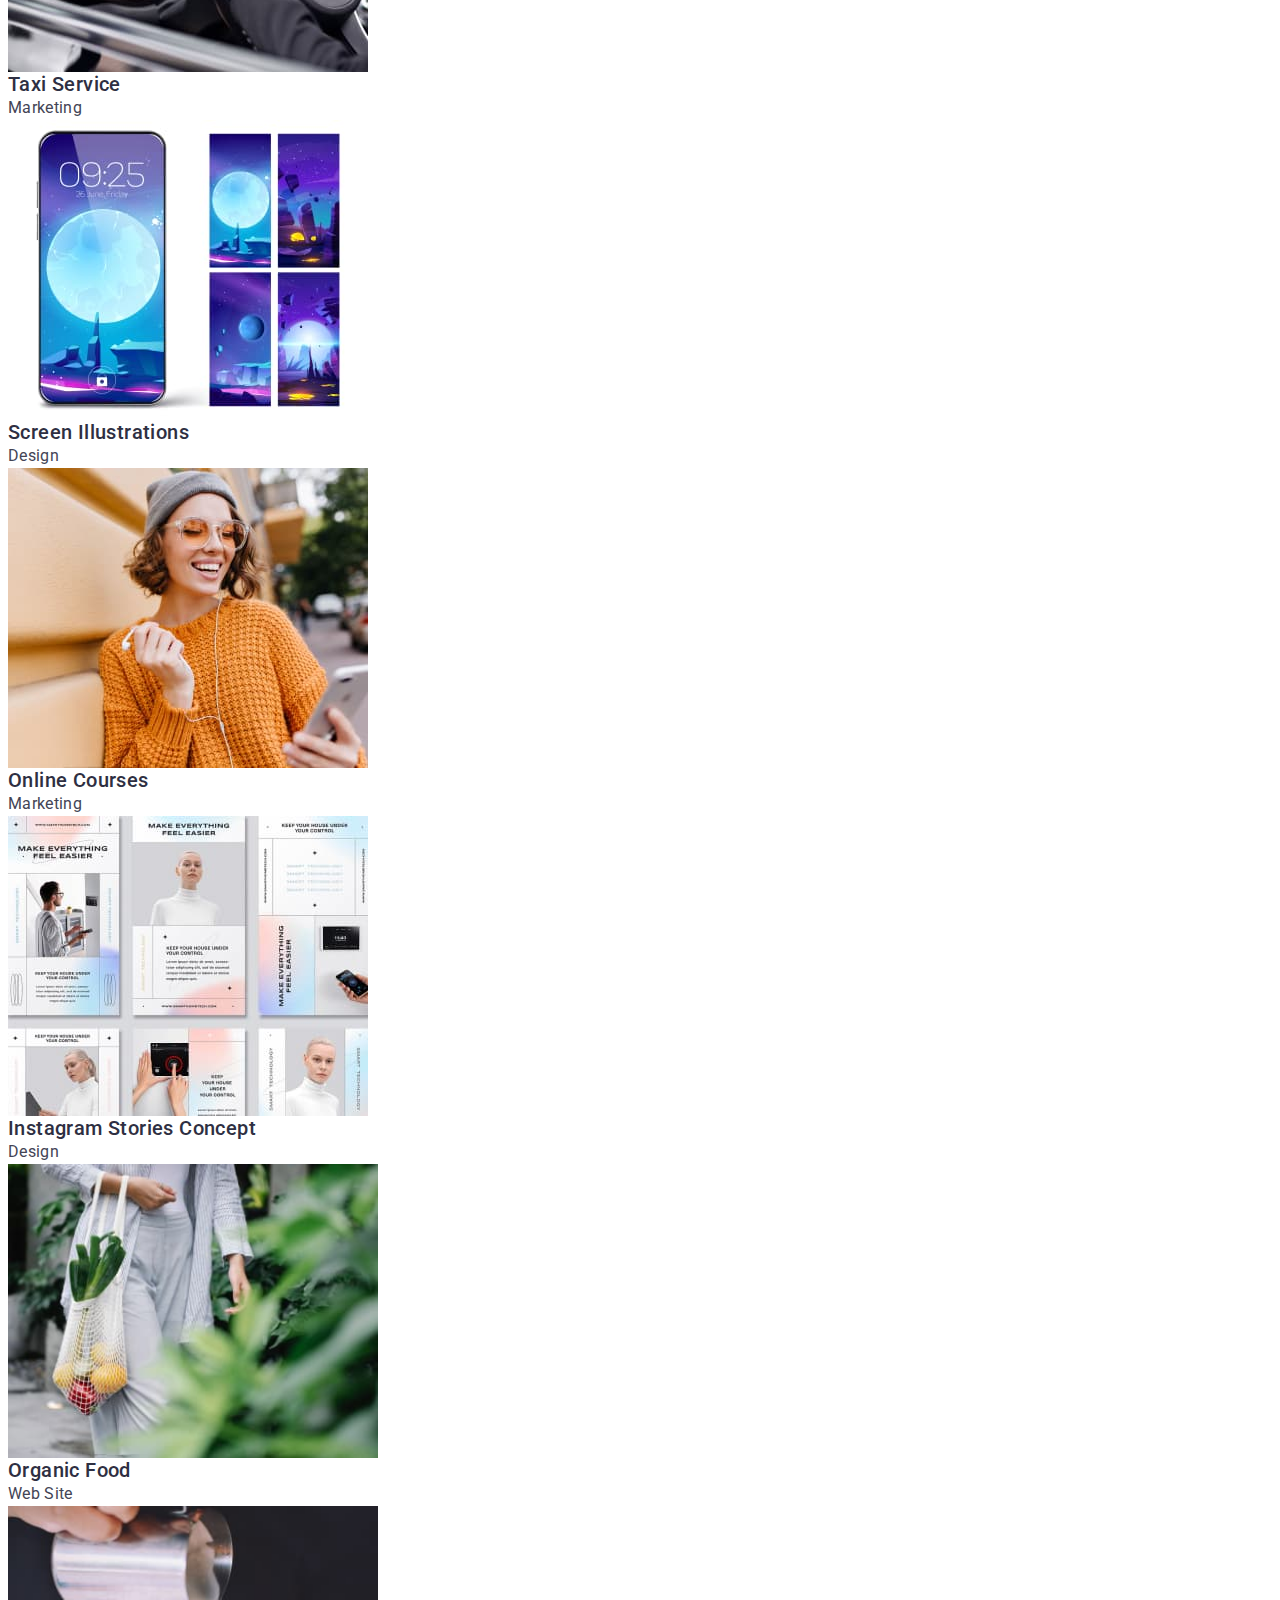
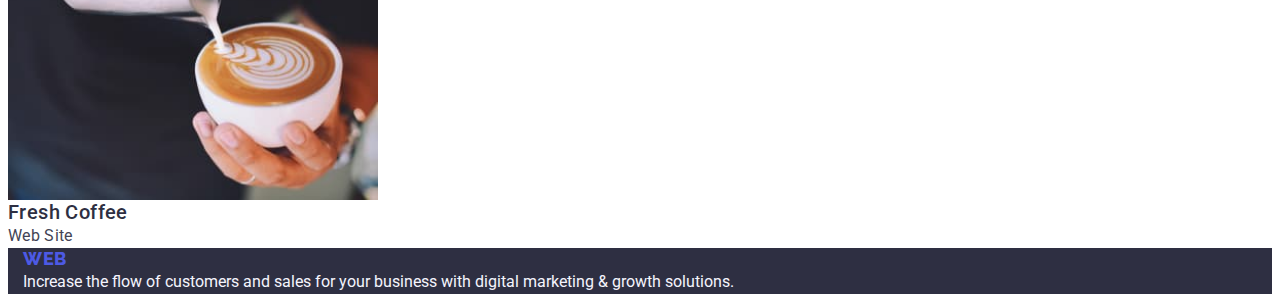
==== commit c621fd0b: "Add files via upload" ====
--- a/portfolio.html
+++ b/portfolio.html
@@ -42,8 +42,7 @@
   <h1 class="hidden-title">What we do</h1>
     <ul class= "example-buttons list ">
       <li><button class="button-portfolio-special" type="button" >All</button></li>
-      <!--<class="vector" href="#">-->
-        <!--<img src="./images/portfolio/vector.jpg" -->
+      
       <li>
         <button type="button" class ="button-portfolio">Web site</button>
       </li>
@@ -127,9 +126,11 @@
 </section>
   </main>
 
-  <footer>
-    <a class="footer-logo list" href="index.html">Web<span class ="logo-studio-black">Studio</span></a>
+  <footer class ="section-footer">
+    <div class="container">
+      <a class="footer-logo list" href="index.html">Web<span class ="logo-studio-black">Studio</span></a>
     <p class="footer-description">Increase the flow of customers and sales for your business with digital marketing & growth solutions.</p>
-</footer>
-</body>
+        </div>
+    </footer>
+  </body>
 </html>--- a/css/styles.css
+++ b/css/styles.css
@@ -33,8 +33,6 @@
 
 .list{
     list-style: none;
-    text-decoration: none;
-
 }
 body{
     font-family: var( --primary-font);
@@ -47,12 +45,9 @@
     padding-right:15px;
 
 }
-
 .link{
     text-decoration: none;
-
-}
-    
+}
 /*==================HEADER===============*/
 .logo{
 font-family: 'Raleway';   
@@ -62,26 +57,38 @@
 display: flex;
 letter-spacing: 0.03em;
 text-transform: uppercase;
-color: var( --secondary-font);
+color: #4D5AE5;
 }
 .logo-studio-black{
 
-/* NAVY BLUE */
-
-color: #2E2F42;
-}
-.contact-link:hover{
-    color: #434455; 
-    color: #404BBF;
+color: 
+#2E2F42;
+
 }
 .contact-link{
-    font-family: 'Roboto';
-    font-weight: 400;
-    color: #434455;
-    font-size: 16px;
-    line-height: 1.5;
-    letter-spacing: 0.02em;
-
+font-family: 'Roboto';
+font-weight: 400;
+color: #434455;
+font-size: 16px;
+line-height: 1.5;
+letter-spacing: 0.02em;
+}
+.contact-link:hover
+{ 
+color: #404BBF;
+}
+.nav-link{
+font-family: 'Roboto';
+font-weight: 500;
+color:  #2E2F42;
+font-size: 16px;
+line-height: 1.5;
+letter-spacing: 0.02em;
+
+}
+.nav-link :hover,
+.nav-link :focus{
+color: #404BBF;
 }
 /*==================/HEADER===============*/
 /*==================HERO===============*/
@@ -98,48 +105,32 @@
 
 .hero-button:hover,
 .hero-button:focus{
-    background-color: #4D5AE5;  
-}
-
-
-
+background: #404BBF;
+}
 .hero-button{
-    font-family: 'Roboto';
-    display: inline-block;
-    font-weight: 500;
-    font-size: 16px;
-    line-height: 1.5;
-    align-items: center;
-    letter-spacing: 0.04em;
-    border:none;
-    color: #FFFFFF;
-    background-color: #353535;
-
-}
-.nav-link focus,
-.nav-link hover{
-    background:#E7E9FC; 
-    color: #4D5AE5;
-}
-
-.nav-link{
-    font-family: 'Roboto';
-    font-weight: 500;
-    color: #4D5AE5;
-    font-size: 16px;
-    line-height: 1.5;
-    letter-spacing: 0.04em;
-    cursor: pointer;
-    border: none;
+font-family: 'Roboto';
+display: inline-block;
+font-weight: 500;
+font-size: 16px;
+line-height: 1.5;
+align-items: center;
+letter-spacing: 0.04em;
+border:none;
+color: #FFFFFF;
+background: #4D5AE5;
+
+}
+.hero{
+background: #2E2F42;
 }
 
 /*==================/HERO===============*/
 
 /*==================Methods===============*/
 .methods{
-    font-weight: 500;
-    font-size: 20px;
-    line-height: 1.2;
+font-weight: 500;
+font-size: 20px;
+line-height: 1.2;
 color:
 /*NAVY BLUE*/
 #2E2F42;
@@ -170,27 +161,24 @@
 
 /*==================PORTFOLIO===============*/
 .button-portfolio-special{
-    background-color: #404BBF;
-    font-family: 'Roboto';
-    width: 21px;
-    border:none;
-    font-size: 16px;
-    line-height: 1.5;
-    
-    display: flex;
-    align-items: center;
-    text-align: center;
-    letter-spacing: 0.04em;
-    color: #FFFFFF;
-
-}
-.button-portfolio :focus{
-    color: #4D5AE5;
-    background: #f4f4fd;
-}
+background: #404BBF; 
+font-family: 'Roboto';
+font-weight: 500;
+border:none;
+font-size: 16px;
+line-height: 1.5;
+display: flex;
+align-items: center;
+text-align: center;
+letter-spacing: 0.04em;
+color: #FFFFFF;
+
+}
+
 .button-portfolio{
-    font-family: 'Roboto';
-font-size: 16px;
+font-family: 'Roboto';
+font-size: 16px;
+font-weight: 500;
 line-height: 1.5;
 display: flex;
 align-items: center;
@@ -198,11 +186,16 @@
 letter-spacing: 0.04em;
 border:none;
 color: #4D5AE5;
+background: #F4F4FD;
 cursor: pointer;
 border: 1px solid #E7E9FC;
 border-radius: 4px;
 }
-
+.button-portfolio :hover,
+.button-portfolio :focus{
+color: #4D5AE5;
+background: #f4f4fd;
+}
 /*===================Section====================*/
 .section-sub-title{
 font-family: 'Roboto';
@@ -217,35 +210,51 @@
 }
 
 .example-text{
-    font-family: 'Roboto';
-    font-size: 16px;
-    font-weight: 400;
-    line-height: 1.5;
-    letter-spacing: 0.02em;
-    color: #434455; 
-}
-
+font-family: 'Roboto';
+font-size: 16px;
+font-weight: 400;
+line-height: 1.5;
+letter-spacing: 0.02em;
+color: #434455; 
+}
+
+.section-team{
+background: #F4F4FD;  
+}
 /*=================/SECTION=====================*/
 
 /*==================FOOTER===============*/
 .footer-logo{
-    font-family: "Raleway";
-    font-style: normal;
-    font-weight: 800;
-    font-size: 18px;
-    line-height: 1.2;
-    letter-spacing: 0.03em;
-    text-transform: uppercase;
-    color: #F4F4FD;
-    text-decoration: none;
+font-family: "Raleway";
+font-style: normal;
+font-weight: 800;
+font-size: 18px;
+line-height: 1.2;
+letter-spacing: 0.03em;
+text-transform: uppercase;
+color: #4D5AE5;
+text-decoration: none;
 }
 .footer-description{
 font-weight: 400;
 font-size: 16px;
 line-height: 24px;
 
-/* CORNFLOWER */
-
-color: #E7E9FC;
+color: #F4F4FD;
+}
+.logo-studio-white{
+font-family: 'Raleway';
+font-weight: 800;
+font-size: 18px;
+line-height: 1.16;
+display: flex;
+align-items: center;
+letter-spacing: 0.03em;
+text-transform: uppercase;
+color: #F4F4FD;
+}
+.section-footer{
+background: #2E2F42
+
 }
 /*=================/FOOTER===============*/
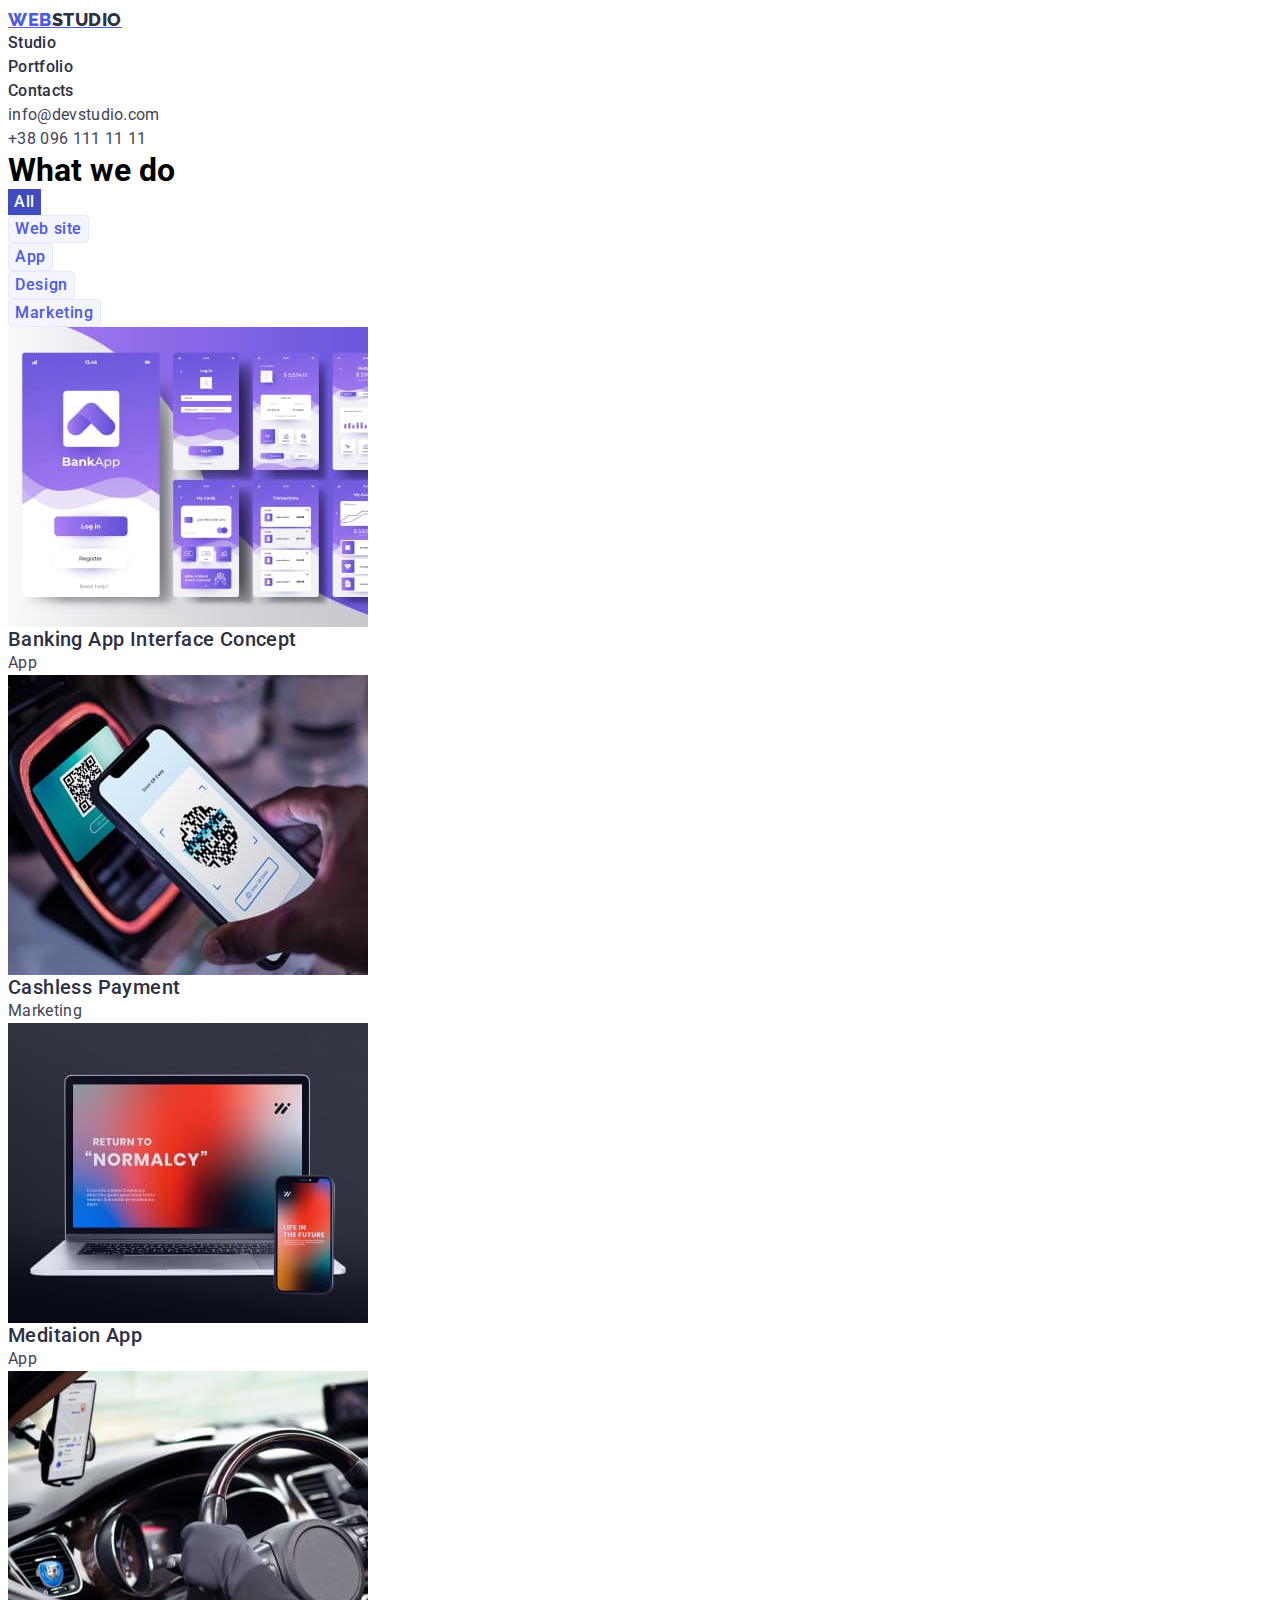
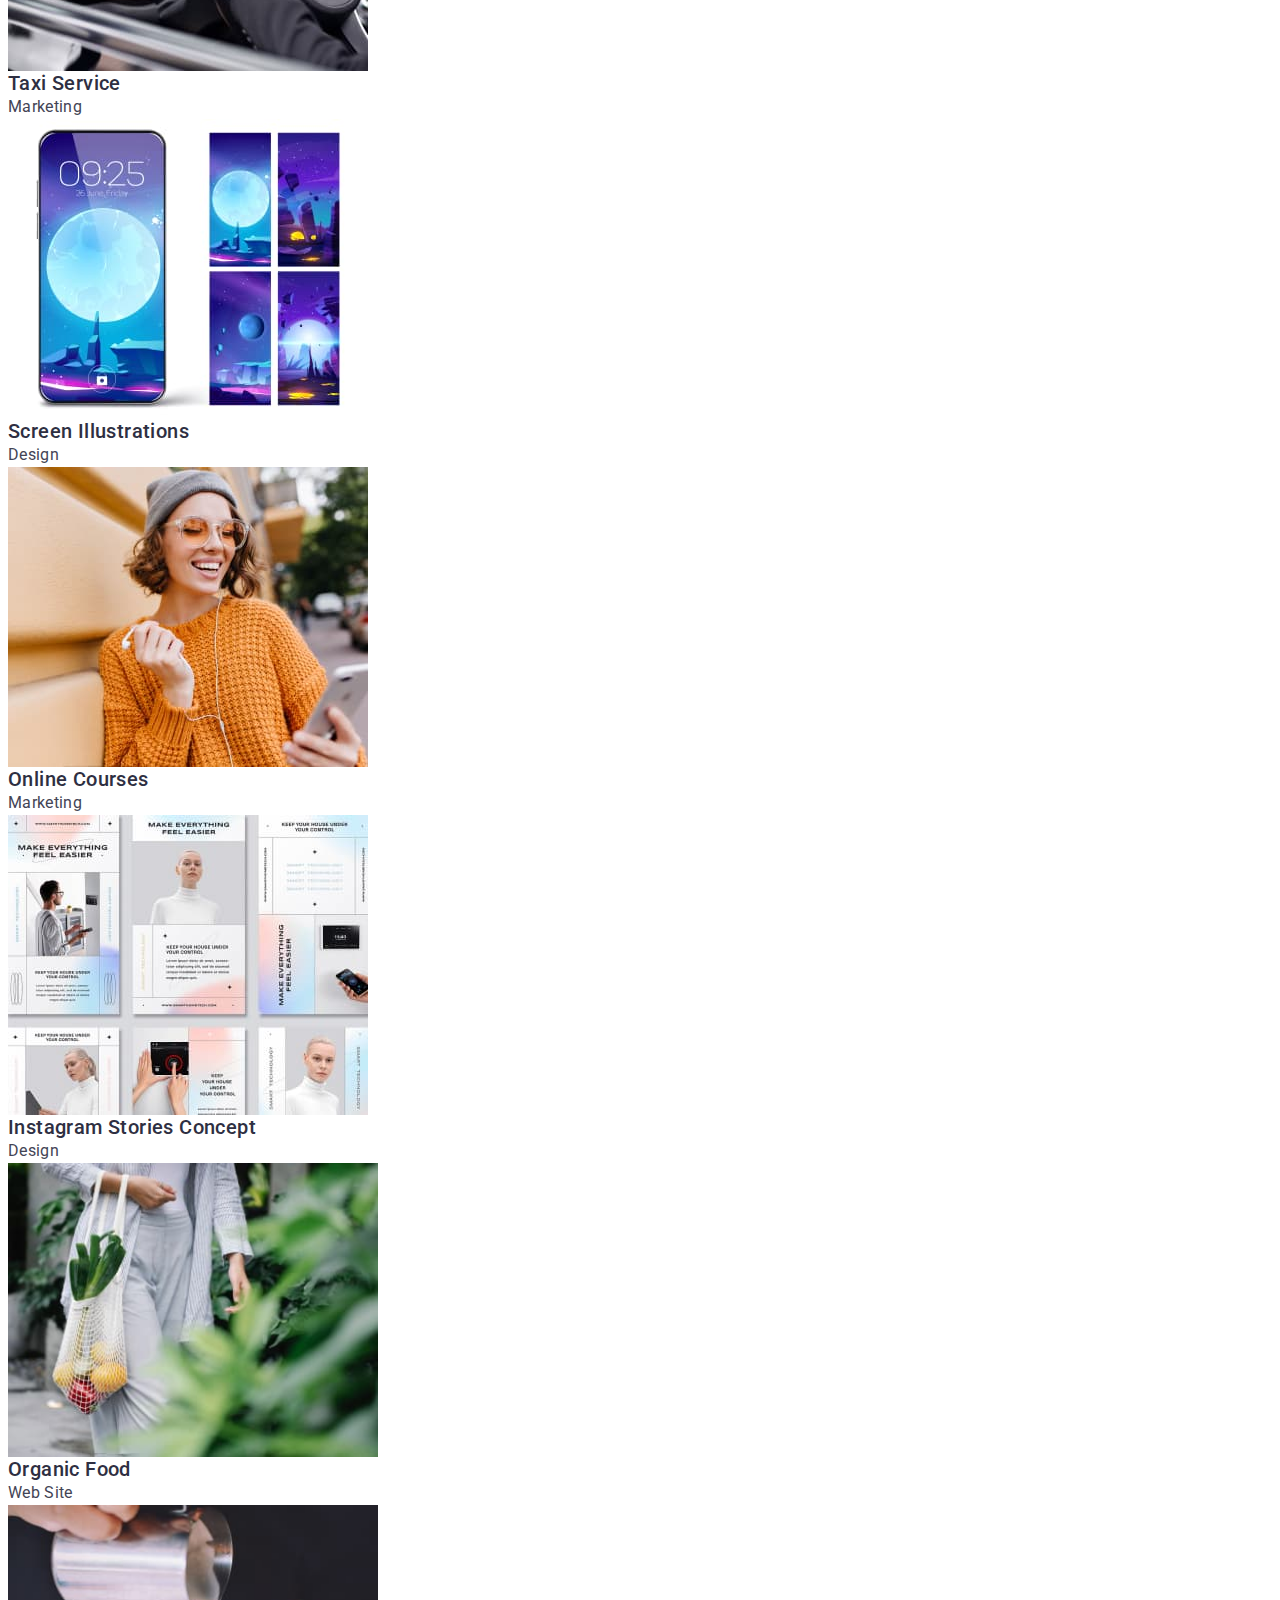
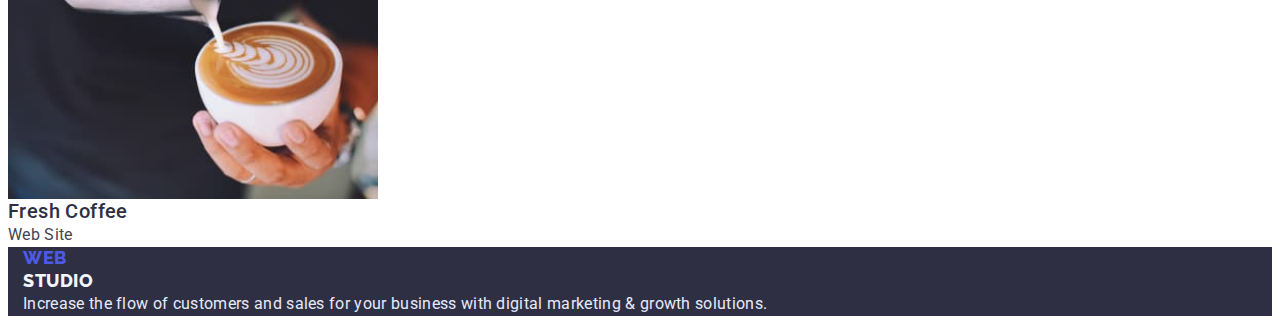
==== commit 327ee9f8: "Add files via upload" ====
--- a/portfolio.html
+++ b/portfolio.html
@@ -128,7 +128,7 @@
 
   <footer class ="section-footer">
     <div class="container">
-      <a class="footer-logo list" href="index.html">Web<span class ="logo-studio-black">Studio</span></a>
+      <a class="footer-logo list" href="index.html">Web<span class ="logo-studio-white">Studio</span></a>
     <p class="footer-description">Increase the flow of customers and sales for your business with digital marketing & growth solutions.</p>
         </div>
     </footer>
--- a/css/styles.css
+++ b/css/styles.css
@@ -53,7 +53,7 @@
 font-family: 'Raleway';   
 font-size: 18px;
 font-weight: 800;
-line-height: 1.33;
+line-height: 1.3;
 display: flex;
 letter-spacing: 0.03em;
 text-transform: uppercase;
@@ -236,17 +236,19 @@
 text-decoration: none;
 }
 .footer-description{
+font-family: 'Roboto';
 font-weight: 400;
 font-size: 16px;
-line-height: 24px;
-
-color: #F4F4FD;
+line-height: 1.5;
+letter-spacing: 0.02em;
+
+color: #E7E9FC;
 }
 .logo-studio-white{
 font-family: 'Raleway';
 font-weight: 800;
 font-size: 18px;
-line-height: 1.16;
+line-height: 1.3;
 display: flex;
 align-items: center;
 letter-spacing: 0.03em;
